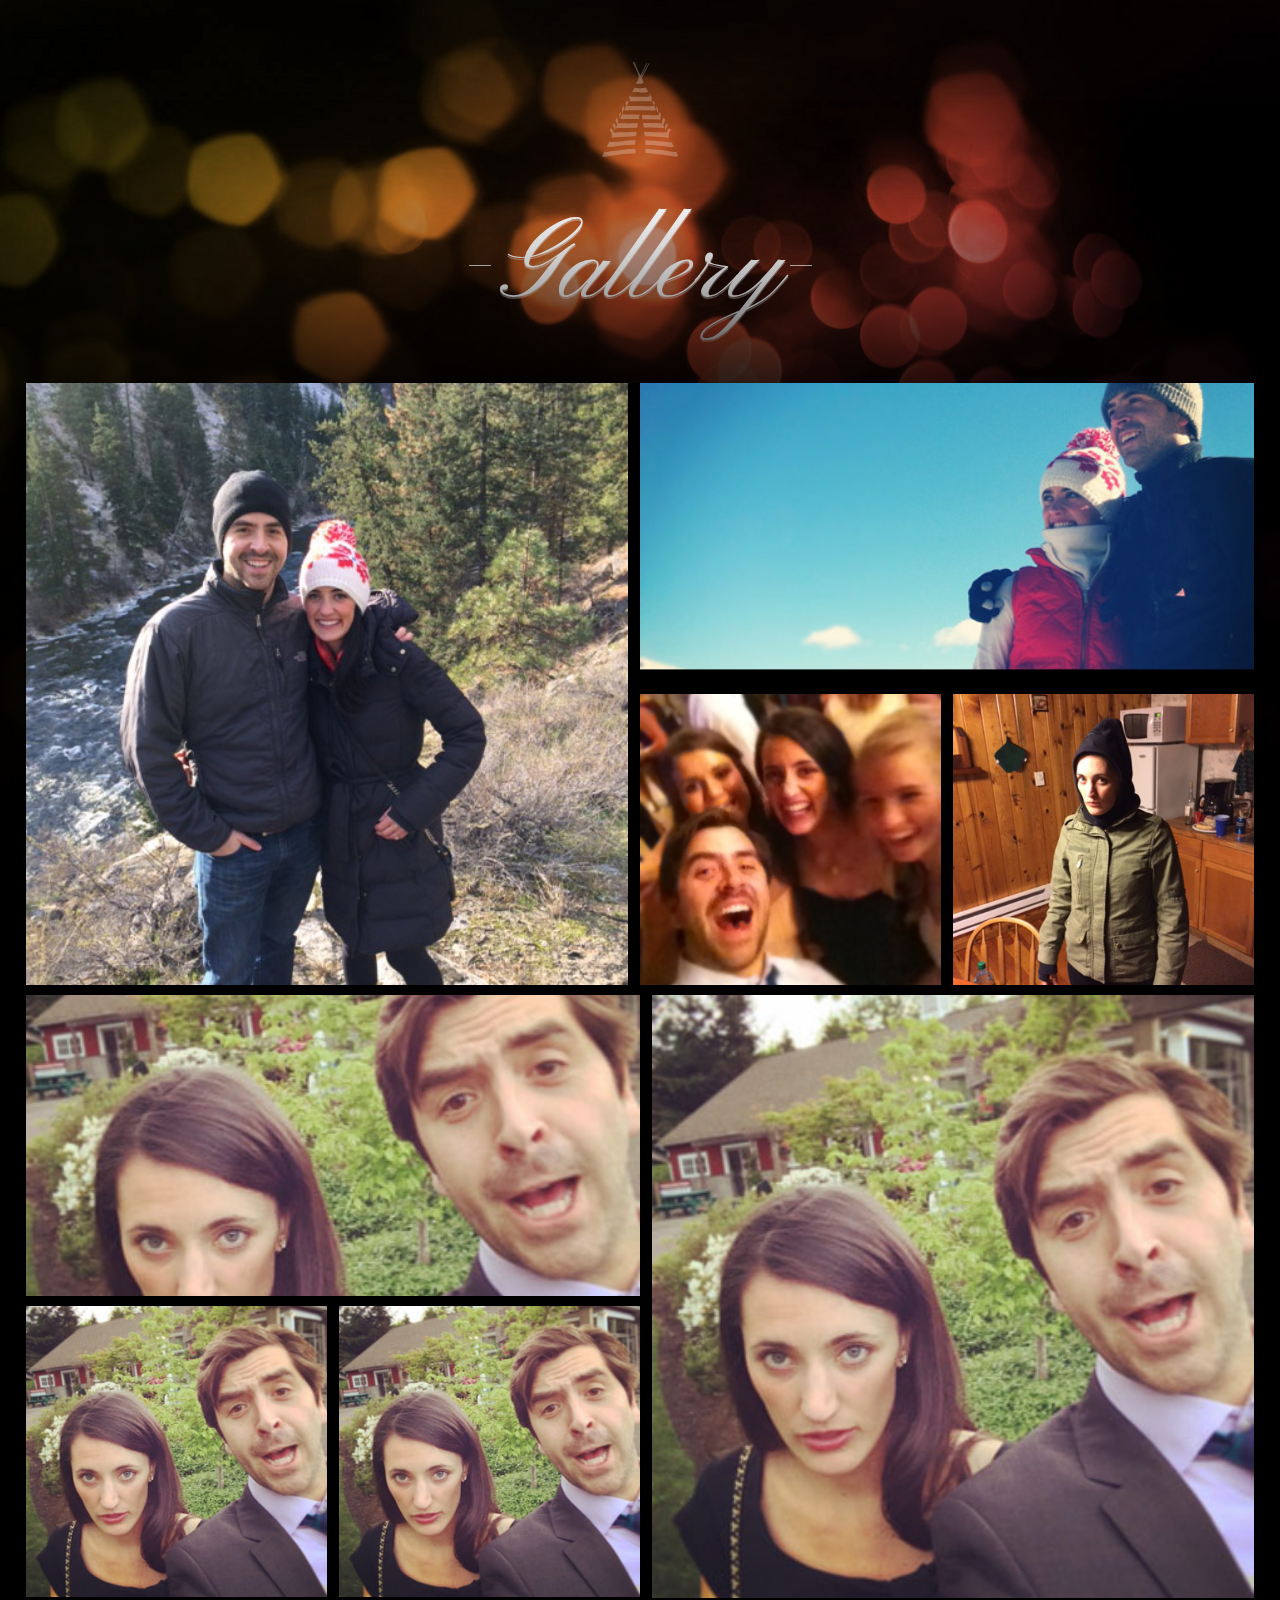
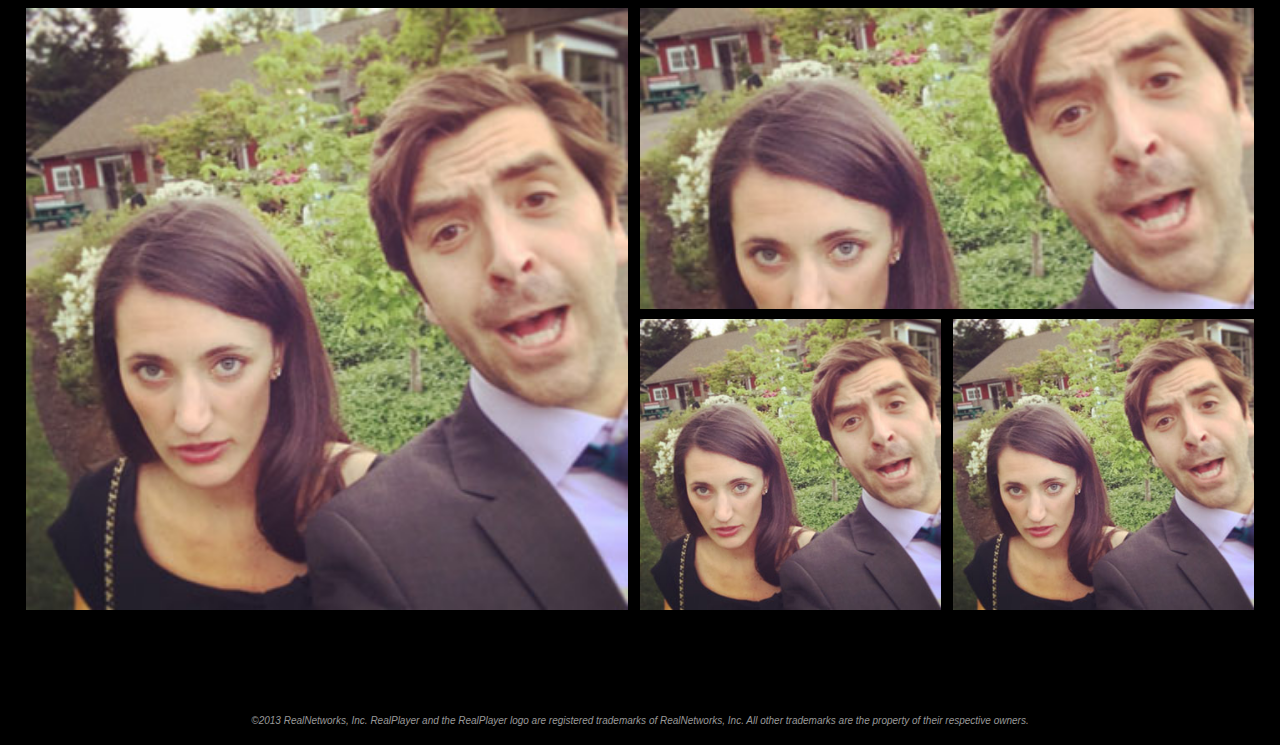
==== gallery.html @ 56124167 "Added Gallery Page+" ====
<!doctype html>
<html class="no-js" lang="en"> <!--<![endif]-->
<head>
  <meta charset="utf-8">

  <!-- Use the .htaccess and remove these lines to avoid edge case issues.
       More info: h5bp.com/i/378 -->
  <meta http-equiv="X-UA-Compatible" content="IE=edge,chrome=1">

  <title>We Gonna Get Married</title>
  <meta name="description" content="">

  <!-- Mobile viewport optimized: h5bp.com/viewport -->
 <!--  <meta name="viewport" content="width=device-width"> -->
 <meta name="viewport" content="width=device-width, initial-scale=1">
 <meta name="apple-itunes-app" content="app-id=666575946, app-argument=http://real.com">
  <!-- Place favicon.ico and apple-touch-icon.png in the root directory: mathiasbynens.be/notes/touch-icons -->
  
  <script src="js/libs/modernizr.custom.min.js"></script>
  <script src="js/libs/head.min.js"></script>
 
   <!-- <script src="js/matchmedia.js"></script> -->
  <script src="js/picturefill.js"></script>
  <link rel="apple-touch-icon" href="rpc-ios-icon.png">
  <link href="css/styles.css" rel="stylesheet" />
  <link href="css/litebox.css" rel="stylesheet" />
  <link href="css/tipsy.css" rel="stylesheet" />
  
</head>
<body class="page">
<header>
	<div id="logo"><a href="index.html"><img src="img/wedding-logo_icon.svg" alt="Katie & Pat's Tipi" /></a></div>
	<h1>Gallery</h1>
</header>

<!-- No JavaScript -->
		<noscript>
			<div class="container text-center">
				<div id="no-script">
					<p class="bm-smaller"><strong>JavaScript Disabled</strong></p>
					<p class="bm-smaller">Certain features of this site may not function correctly without JavaScript enabled</p>
					<p class="bm-remove"><a href="http://enable-javascript.com/" target="_blank">Find out how to enable JavaScript in your browser</a></p>
				</div>
			</div>
		</noscript>
		
<section role="main" class="clearfix">
	
	
	</div><!-- END #style-area1 -->
	
	<div id="gallery">
		
		<ul>
			<li>
				<div class="large"><a href="img/engagement.jpg" target="_self" class="inline-block litebox"><img src="img/engagement_thumb.jpg" alt="" class="inline-block"/></a></div>
				<div class="medium"><a href="img/sun-valley1.jpg" target="_self" class="inline-block litebox"><img src="img/sun-valley1_thumb.jpg" alt="" class="inline-block"/></a></div>
				<div class="small"><a href="img/hood-rats.jpg" target="_self" class="inline-block litebox"><img src="img/hood-rats.jpg" alt="" class="inline-block"/></a></div>
				<div class="small"><a href="img/elf-time.jpg" target="_self" class="inline-block litebox"><img src="img/elf-time_thumb.jpg" alt="" class="inline-block"/></a></div>
			</li>
			<li>
				<div class="large"><a href="img/pic-selfie.jpg" target="_self" class="inline-block litebox"><img src="img/pic-selfie_thumb.jpg" alt="" class="inline-block"/></a></div>
				<div class="medium"><a href="img/pic-selfie.jpg" target="_self" class="inline-block litebox"><img src="img/pic-selfie_thumb.jpg" alt="" class="inline-block"/></a></div>
				<div class="small"><a href="img/pic-selfie.jpg" target="_self" class="inline-block litebox"><img src="img/pic-selfie_thumb.jpg" alt="" class="inline-block"/></a></div>
				<div class="small"><a href="img/pic-selfie.jpg" target="_self" class="inline-block litebox"><img src="img/pic-selfie_thumb.jpg" alt="" class="inline-block"/></a></div>
			</li>
			<li>
				<div class="large"><a href="img/pic-selfie.jpg" target="_self" class="inline-block litebox"><img src="img/pic-selfie_thumb.jpg" alt="" class="inline-block"/></a></div>
				<div class="medium"><a href="img/pic-selfie.jpg" target="_self" class="inline-block litebox"><img src="img/pic-selfie_thumb.jpg" alt="" class="inline-block"/></a></div>
				<div class="small"><a href="img/pic-selfie.jpg" target="_self" class="inline-block litebox"><img src="img/pic-selfie_thumb.jpg" alt="" class="inline-block"/></a></div>
				<div class="small"><a href="img/pic-selfie.jpg" target="_self" class="inline-block litebox"><img src="img/pic-selfie_thumb.jpg" alt="" class="inline-block"/></a></div>
			</li>
		</ul>
	
	</div>
</section>

  <footer id="footer" class="clearfix">
  	<ul class="social clearfix">
  		<li class="facebook">
	  		<a href="#">
		  		<span aria-hidden="true" class="icon-fbook"></span>
		  		<span class="visuallyhidden">Facebook</span>
		  	</a>
  		</li>
  	  	<li class="twitter">
	  	  	<a href="#">
		  		<span aria-hidden="true" class="icon-twitter"></span>
		  		<span class="visuallyhidden">Twitter</span>
		  	</a>
  	  	</li>
  		<li class="googleplus">
	  		<a href="#">
		  		<span aria-hidden="true" class="icon-gplus"></span>
		  		<span class="visuallyhidden">Google+</span>
		  	</a>
  		</li>
  	</ul>
    <small id="copyright" class="clearfix">&copy;2013 RealNetworks, Inc. RealPlayer and the RealPlayer logo are registered trademarks of RealNetworks, Inc. All other trademarks are the property of their respective owners. </small>
  </footer>
<!-- END .all-content -->
  
<!-- load libraries -->
<script>
/*
head.js(
"http://ajax.googleapis.com/ajax/libs/jquery/1.10.2/jquery.min.js", "js/script.js"
);
*/
//"js/libs/images-loaded.min.js","js/libs/tipsy.min.js","js/libs/backbone.js","js/libs/litebox.min.js",
</script>
<script src="http://ajax.googleapis.com/ajax/libs/jquery/1.10.2/jquery.min.js"></script>
<script src="js/libs/images-loaded.min.js" type="text/javascript"></script>
<!-- <script src="js/libs/tipsy.min.js" type="text/javascript"></script> -->
<!-- <script src="js/libs/backbone.js" type="text/javascript"></script> -->
<script src="js/libs/litebox.min.js" type="text/javascript"></script>
<script src="js/script.js" type="text/javascript"></script>
<script type="text/javascript">
	$('.litebox').liteBox();
</script>
  
</body>
</html>
---- css/styles.css ----
@import url(http://fonts.googleapis.com/css?family=Julius+Sans+One);
@import url(http://fonts.googleapis.com/css?family=Amatic+SC);
@import url(http://fonts.googleapis.com/css?family=Reenie+Beanie);
@import url(http://fonts.googleapis.com/css?family=Pinyon+Script);
/*
 * HTML5 Boilerplate
 *
 * What follows is the result of much research on cross-browser styling.
 * Credit left inline and big thanks to Nicolas Gallagher, Jonathan Neal,
 * Kroc Camen, and the H5BP dev community and team.
 *
 * Detailed information about this CSS: h5bp.com/css
 *
 * ==|== normalize ==========================================================
 */
/* =============================================================================
   HTML5 display definitions
   ========================================================================== */
article,
aside,
details,
figcaption,
figure,
footer,
header,
hgroup,
nav,
section {
  display: block;
}
audio,
canvas,
video {
  display: inline-block;
  *display: inline;
  *zoom: 1;
}
audio:not([controls]) {
  display: none;
}
[hidden] {
  display: none;
}
body,
div,
body,
header,
nav,
aside,
section,
article,
h1,
h2,
h3,
h4,
h5,
p,
li a,
footer {
  -webkit-box-sizing: border-box;
  /* Safari/Chrome, other WebKit */
  -moz-box-sizing: border-box;
  /* Firefox, other Gecko */
  box-sizing: border-box;
  /* Opera/IE 8+ */
}
/*********************
CLEARFIXIN'
*********************/
.clearfix {
  zoom: 1;
}
.clearfix:before,
.clearfix:after {
  content: "";
  display: table;
}
.clearfix:after {
  clear: both;
}
/*********************
TOOLS
*********************/
* {
  -webkit-box-sizing: border-box;
  -moz-box-sizing: border-box;
  box-sizing: border-box;
}
.image-replacement {
  text-indent: 100%;
  white-space: nowrap;
  overflow: hidden;
}
/*********************
COLORS
Need help w/ choosing your colors? Try this site out:
http://0to255.com/
*********************/
/*
Here's a great tutorial on how to
use color variables properly:
http://sachagreif.com/sass-color-variables/
*/
/*********************
TYPOGRAPHY
*********************/
/* @import url(http://fonts.googleapis.com/css?family=Loved+by+the+King); */
/* @import url(http://fonts.googleapis.com/css?family=Homemade+Apple); */
/* @import url(http://fonts.googleapis.com/css?family=Wire+One); */
/* @import url(http://fonts.googleapis.com/css?family=Coming+Soon); */
/* @import url(http://fonts.googleapis.com/css?family=Calligraffitti); */
@font-face {
  font-family: 'engravers_gothic_fsregular';
  src: url('../fonts/EngraversGothic-Ext-webfont.eot');
  src: url('../fonts/EngraversGothic-Ext-webfont.eot?#iefix') format('embedded-opentype'), url('../fonts/EngraversGothic-Ext-webfont.woff') format('woff'), url('../fonts/EngraversGothic-Ext-webfont.ttf') format('truetype'), url('../fonts/EngraversGothic-Ext-webfont.svg#engravers_gothic_fsregular') format('svg');
  font-weight: normal;
  font-style: normal;
}
/* @sans-serif: 'Wire One', Helvetica, arial, sans-serif; */
/* @handwritten: 'Loved by the King', cursive, serif; */
/* @handwritten: 'Amatic SC', cursive, serif; */
.button {
  position: relative;
  font-size: 1.6em;
  font-family: 'Julius Sans One', Helvetica, arial, sans-serif;
}
/*  /// Layout ///  */
.col {
  width: 100%;
  margin: 0;
  padding: 3em 2% 6em;
  zoom: 1;
  *zoom: 1;
  display: block;
}
.col:before,
.col:after {
  content: "";
  display: table;
}
.col:after {
  clear: both;
}
@media screen and (min-width: 1099px) {
  .col {
    max-width: 1200px;
    margin: 0 auto;
  }
}
.content-area > div {
  width: 100%;
  margin: 0;
  padding: 3em 2% 6em;
  zoom: 1;
  *zoom: 1;
  display: block;
}
.content-area > div:before,
.content-area > div:after {
  content: "";
  display: table;
}
.content-area > div:after {
  clear: both;
}
@media screen and (min-width: 1099px) {
  .content-area > div {
    max-width: 1200px;
    margin: 0 auto;
  }
}
.full {
  width: 100%;
  max-width: none;
}
.cover {
  position: absolute;
  top: 0;
  left: 0;
  width: 100%;
  /* height: 100%; */
}
.absolute-center {
  position: absolute;
  top: 50%;
  left: 50%;
  transform: translate(-50%, -50%);
}
.content-margin-btm {
  margin-bottom: 3em;
}
.one-col {
  width: 100%;
  margin: 0;
  padding: 3em 2% 6em;
  zoom: 1;
  *zoom: 1;
  display: block;
}
.one-col:before,
.one-col:after {
  content: "";
  display: table;
}
.one-col:after {
  clear: both;
}
@media screen and (min-width: 1099px) {
  .one-col {
    max-width: 1200px;
    margin: 0 auto;
  }
}
.two-col {
  width: 100%;
  margin: 0;
  padding: 3em 2% 6em;
  zoom: 1;
  *zoom: 1;
  display: block;
  padding: 0 6%;
}
.two-col:before,
.two-col:after {
  content: "";
  display: table;
}
.two-col:after {
  clear: both;
}
@media screen and (min-width: 1099px) {
  .two-col {
    max-width: 1200px;
    margin: 0 auto;
  }
}
@media screen and (min-width: 680px) {
  .two-col > div {
    width: 47.5%;
    margin: 0;
    float: left;
  }
  .two-col div:first-child {
    margin-right: 5%;
  }
}
.three-col {
  width: 100%;
  margin: 0;
  padding: 3em 2% 6em;
  zoom: 1;
  *zoom: 1;
  display: block;
  padding: 0;
}
.three-col:before,
.three-col:after {
  content: "";
  display: table;
}
.three-col:after {
  clear: both;
}
@media screen and (min-width: 1099px) {
  .three-col {
    max-width: 1200px;
    margin: 0 auto;
  }
}
@media screen and (min-width: 710px) {
  .three-col > div {
    width: 31.8%;
    margin: 0 0 0 2.3%;
    float: left;
  }
  .three-col div:first-child {
    margin-left: 0;
  }
}
.four-col {
  width: 100%;
  margin: 0;
  padding: 3em 2% 6em;
  zoom: 1;
  *zoom: 1;
  display: block;
  padding: 0;
}
.four-col:before,
.four-col:after {
  content: "";
  display: table;
}
.four-col:after {
  clear: both;
}
@media screen and (min-width: 1099px) {
  .four-col {
    max-width: 1200px;
    margin: 0 auto;
  }
}
@media screen and (min-width: 800px) {
  .four-col > div {
    width: 23.5%;
    margin: 0 0 0 2%;
    float: left;
  }
  .four-col div:first-child {
    margin-left: 0;
  }
}
.two-third-col-left {
  width: 100%;
  margin: 0;
  padding: 3em 2% 6em;
  zoom: 1;
  *zoom: 1;
  display: block;
  padding: 0;
}
.two-third-col-left:before,
.two-third-col-left:after {
  content: "";
  display: table;
}
.two-third-col-left:after {
  clear: both;
}
@media screen and (min-width: 1099px) {
  .two-third-col-left {
    max-width: 1200px;
    margin: 0 auto;
  }
}
@media screen and (min-width: 710px) {
  .two-third-col-left > div {
    width: 31.8%;
    margin: 0 0 0 2.3%;
    float: left;
  }
  .two-third-col-left div:first-child {
    margin-left: 0;
  }
}
.two-third-col-left div:first-child {
  width: 65.1%;
}
.two-third-col-right {
  width: 100%;
  margin: 0;
  padding: 3em 2% 6em;
  zoom: 1;
  *zoom: 1;
  display: block;
  padding: 0;
}
.two-third-col-right:before,
.two-third-col-right:after {
  content: "";
  display: table;
}
.two-third-col-right:after {
  clear: both;
}
@media screen and (min-width: 1099px) {
  .two-third-col-right {
    max-width: 1200px;
    margin: 0 auto;
  }
}
@media screen and (min-width: 710px) {
  .two-third-col-right > div {
    width: 31.8%;
    margin: 0 0 0 2.3%;
    float: left;
  }
  .two-third-col-right div:first-child {
    margin-left: 0;
  }
}
.two-third-col-right div:first-child + div {
  width: 65.1%;
}
/* // Real Brand Layout Styles // */
.border-bottom {
  border-bottom: 1px #e1e1e1 solid;
}
.border-top {
  border-top: 1px #e1e1e1 solid;
}
.border-left {
  border-top: 1px #e1e1e1 solid;
}
.border-right {
  border-top: 1px #e1e1e1 solid;
}
.content {
  padding: 2em;
  background: #888;
  background: rgba(255, 255, 255, 0.2);
  display: inline-block;
}
.content h1,
.content h2,
.content h3,
.content p {
  color: #fff;
}
.inner-shadow {
  box-shadow: inset 0 0 3em 1em rgba(0, 0, 0, 0.05);
}
/*  /// Animated Stuff ///  */
/* text alignment */
.text-left {
  text-align: left;
}
.text-center {
  text-align: center;
}
.text-right {
  text-align: right;
}
.fl-left {
  float: left;
}
.fl-right {
  float: right;
}
.clear {
  clear: both;
}
.block {
  display: block;
}
.fixed {
  position: fixed;
}
.absolute {
  position: absolute;
}
.relative {
  position: relative;
}
/* =============================================================================
   Base
   ========================================================================== */
/*
 * 1. Correct text resizing oddly in IE6/7 when body font-size is set using em units
 * 2. Prevent iOS text size adjust on device orientation change, without disabling user zoom: h5bp.com/g
 */
html {
  margin: 0;
  height: 100%;
  padding: 0;
  font-size: 100%;
  -webkit-text-size-adjust: 100%;
  -ms-text-size-adjust: 100%;
}
/* html, button, input, select, textarea { font-family: sans-serif; } */
body {
  width: 100%;
  height: 100%;
  margin: 0;
  padding: 0;
  font-size: 62.5%;
  line-height: 1.3em;
  background-color: #000;
  position: relative;
}
/*
 * Remove text-shadow in selection highlight: h5bp.com/i
 * These selection declarations have to be separate
 * Also: hot pink! (or customize the background color to match your design)
 */
::-moz-selection {
  background: #fe57a1;
  color: #fff;
  text-shadow: none;
}
::selection {
  background: #fe57a1;
  color: #fff;
  text-shadow: none;
}
/* =============================================================================
   Links
   ========================================================================== */
a {
  font-family: Helvetica, arial, sans-serif;
  font-weight: 400;
  color: #c85147;
  text-decoration: none;
}
p a {
  font-family: Helvetica, arial, sans-serif;
}
/* .no-touch */
a {
  -o-transition: all 0.25s ease;
  -ms-transition: all 0.25s ease;
  -moz-transition: all 0.25s ease;
  -webkit-transition: all 0.25s ease;
  transition: all 0.25s ease;
}
a:visited {
  color: #c85147;
}
/* a:hover { color: #3bb6fe; } */
a:focus {
  outline: thin dotted;
}
li a {
  text-decoration: none;
}
/* Improve readability when focused and hovered in all browsers: h5bp.com/h */
a:hover,
a:active {
  outline: 0;
}
/* =============================================================================
   Typography
   ========================================================================== */
h1,
h2,
h3,
h4,
h5 {
  font-family: 'Julius Sans One', Helvetica, arial, sans-serif;
  font-weight: 200;
  line-height: 1.2em;
  margin: 0 0 0.3em;
  color: #000;
  text-rendering: optimizeLegibility;
}
h1 {
  line-height: 1em;
}
p,
blockquote,
small {
  font-family: Helvetica, arial, sans-serif;
  font-size: 1.4em;
  font-weight: 200;
  line-height: 1.3em;
  color: #000;
}
abbr[title] {
  border-bottom: 1px dotted;
}
b,
strong {
  font-weight: bold;
}
blockquote {
  margin: 1em 40px;
}
dfn {
  font-style: italic;
}
hr {
  display: block;
  height: 1px;
  border: 0;
  border-top: 1px solid #ccc;
  margin: 1em 0;
  padding: 0;
}
ins {
  background: #ff9;
  color: #000;
  text-decoration: none;
}
mark {
  background: #ff0;
  color: #000;
  font-style: italic;
  font-weight: bold;
}
/* Redeclare monospace font family: h5bp.com/j */
pre,
code,
kbd,
samp {
  font-family: monospace, serif;
  _font-family: 'courier new', monospace;
  font-size: 1em;
}
/* Improve readability of pre-formatted text in all browsers */
pre {
  white-space: pre;
  white-space: pre-wrap;
  word-wrap: break-word;
}
q {
  quotes: none;
}
q:before,
q:after {
  content: "";
  content: none;
}
small {
  font-size: 85%;
}
/* Position subscript and superscript content without affecting line-height: h5bp.com/k */
sub,
sup {
  font-size: 75%;
  line-height: 0;
  position: relative;
  vertical-align: baseline;
}
sup {
  top: -0.5em;
}
sub {
  bottom: -0.25em;
}
/* =============================================================================
   Layout
   ========================================================================== */
.wrapper {
  height: 100%;
  margin: 0 auto;
  zoom: 1;
  *zoom: 1;
  display: block;
}
.wrapper:before,
.wrapper:after {
  content: "";
  display: table;
}
.wrapper:after {
  clear: both;
}
@media screen and (min-width: 1120px) {
  .wrapper {
    max-width: 1300px;
    margin: 0 auto;
  }
}
.body section[role="main"] {
  height: 100%;
}
section[role="main"] {
  padding: 0;
}
section[role="main"] h1 {
  max-width: 720px;
  font-size: 4.2em;
}
section[role="main"] h2 {
  font-size: 3.2em;
}
section[role="main"] p {
  max-width: 440px;
  margin: 0 0 1.3em;
  font-family: Helvetica, arial, sans-serif;
  font-size: 1.6em;
}
section[role="main"] img {
  width: 100%;
}
/* =============================================================================
   Lists
   ========================================================================== */
ul {
  font-family: Helvetica, arial, sans-serif;
  margin: 30px 0;
  padding: 0 0 0 20px;
}
ul {
  list-style-type: none;
}
dd {
  margin: 0 0 0 40px;
}
nav ul,
nav ol {
  list-style: none;
  list-style-image: none;
  margin: 0;
  padding: 0;
}
/* =============================================================================
   Embedded content
   ========================================================================== */
/*
 * 1. Improve image quality when scaled in IE7: h5bp.com/d
 * 2. Remove the gap between images and borders on image containers: h5bp.com/i/440
 */
img {
  border: 0;
  -ms-interpolation-mode: bicubic;
  vertical-align: middle;
}
/*
 * Correct overflow not hidden in IE9
 */
svg:not(:root) {
  overflow: hidden;
}
/* =============================================================================
   Figures
   ========================================================================== */
figure {
  margin: 0;
}
/* =============================================================================
   Forms
   ========================================================================== */
form {
  margin: 0;
}
fieldset {
  border: 0;
  margin: 0;
  padding: 0;
}
/* Indicate that 'label' will shift focus to the associated form element */
label {
  cursor: pointer;
}
/*
 * 1. Correct color not inheriting in IE6/7/8/9
 * 2. Correct alignment displayed oddly in IE6/7
 */
legend {
  border: 0;
  *margin-left: -7px;
  padding: 0;
  white-space: normal;
}
/*
 * 1. Correct font-size not inheriting in all browsers
 * 2. Remove margins in FF3/4 S5 Chrome
 * 3. Define consistent vertical alignment display in all browsers
 */
button,
input,
select,
textarea {
  font-size: 100%;
  margin: 0;
  vertical-align: baseline;
  *vertical-align: middle;
}
/*
 * 1. Define line-height as normal to match FF3/4 (set using !important in the UA stylesheet)
 */
button,
input {
  line-height: normal;
}
/*
 * 1. Display hand cursor for clickable form elements
 * 2. Allow styling of clickable form elements in iOS
 * 3. Correct inner spacing displayed oddly in IE7 (doesn't effect IE6)
 */
button,
input[type="button"],
input[type="reset"],
input[type="submit"] {
  cursor: pointer;
  -webkit-appearance: button;
  *overflow: visible;
}
/*
 * Re-set default cursor for disabled elements
 */
button[disabled],
input[disabled] {
  cursor: default;
}
/*
 * Consistent box sizing and appearance
 */
input[type="checkbox"],
input[type="radio"] {
  box-sizing: border-box;
  padding: 0;
  *width: 13px;
  *height: 13px;
}
input[type="search"] {
  -webkit-appearance: textfield;
  -moz-box-sizing: content-box;
  -webkit-box-sizing: content-box;
  box-sizing: content-box;
}
input[type="search"]::-webkit-search-decoration,
input[type="search"]::-webkit-search-cancel-button {
  -webkit-appearance: none;
}
/*
 * Remove inner padding and border in FF3/4: h5bp.com/l
 */
button::-moz-focus-inner,
input::-moz-focus-inner {
  border: 0;
  padding: 0;
}
/*
 * 1. Remove default vertical scrollbar in IE6/7/8/9
 * 2. Allow only vertical resizing
 */
textarea {
  overflow: auto;
  vertical-align: top;
  resize: vertical;
}
/* Colors for form validity */
input:invalid,
textarea:invalid {
  background-color: #f0dddd;
}
/* =============================================================================
   Tables
   ========================================================================== */
table {
  border-collapse: collapse;
  border-spacing: 0;
}
td {
  vertical-align: top;
}
/* =============================================================================
   Chrome Frame Prompt
   ========================================================================== */
.chromeframe {
  margin: 0.2em 0;
  background: #ccc;
  color: black;
  padding: 0.2em 0;
}
/* =============================================================================
   Buttons
   ========================================================================== */
.button {
  margin: 0 0 1.6em;
  padding: 1em 4em;
  background-color: #00a1ff;
  font-family: Helvetica, arial, sans-serif;
  font-size: 1.4em;
  color: #fff;
  text-align: center;
  text-decoration: none;
  display: inline-block;
}
@media screen and (min-width: 880px) {
  .button {
    padding: 1em 4em;
    font-size: 1.4em;
  }
}
.cta {
  background-color: #ffb320;
}
.facebook-btn {
  padding-left: 6em;
  background-color: #3d5b9a;
  position: relative;
}
.facebook-btn span {
  height: 90%;
  margin: 1% 0;
  padding: 10px 0 0;
  display: block;
  position: absolute;
  top: 0;
  left: 16px;
  border-right: 1px solid #738bbd;
}
.facebook-btn span img {
  width: 22px;
  height: 22px;
}
.button:visited {
  color: #fff;
}
@media screen and (min-width: 600px) {
  .button,
  .facebook-btn img {
    -ms-transition: all 0.25s ease;
    -o-transition: all 0.25s ease;
    -moz-transition: all 0.25s ease;
    -webkit-transition: all 0.25s ease;
    transition: all 0.25s ease;
  }
  /* .no-touch { */
  .button:visited {
    color: #fff;
  }
  .button:hover {
    color: #d1edfe;
    background-color: #3bb6fe;
    box-shadow: inset 0 0 0 rgba(0, 0, 0, 0.2);
  }
  .cta:hover {
    color: #feeac4;
    background-color: #fec350;
  }
  .facebook-btn:hover {
    color: #738bbd;
    background-color: #536ea5;
  }
  .facebook-btn:hover img {
    opacity: 0.4;
  }
  .button:active {
    background-color: #eee;
  }
  /* } */
}
/* =============================================================================
   Page Specific Styles
   ========================================================================== */
/* ==|== primary styles =====================================================
   Author: pmarich@realnetworks.com
   ========================================================================== */
/* // HEADER STYLES // */
/* ==|== MAIN HEADER styles =====================================================
   Author: pmarich@realnetworks.com
   Use: To style basic header
   ========================================================================== */
/* // - - HEADER - - // */
#header {
  margin: 0 1%;
  padding: 6px 0 0;
  background-color: #fff;
  background-color: rgba(255, 255, 255, 0.85);
  box-shadow: inset 0 1px 22px 8px #ffffff;
  float: none;
}
#header #logo {
  max-width: 140px;
  margin: 20px auto 0;
  display: block;
}
#header h1 {
  margin: 0;
  float: left;
  font-size: 1.6em;
  line-height: 50px;
  color: #00a1ff;
  font-style: italic;
  vertical-align: baseline;
  position: relative;
  bottom: -6px;
}
@media screen and (max-width: 719px) {
  #header h1 {
    border: 0;
    clip: rect(0 0 0 0);
    height: 1px;
    margin: -1px;
    overflow: hidden;
    padding: 0;
    position: absolute;
    width: 1px;
  }
}
@media screen and (min-width: 720px) {
  #header {
    margin-left: 210px;
    border-bottom: 1px solid #c3e9fc;
  }
  #header #logo {
    max-width: 200px;
    margin: -3px 0 0;
    position: absolute;
    left: 0;
  }
}
@media screen and (min-width: 1399px) {
  #header {
    max-width: 1400px;
  }
}
.util {
  margin: 0;
  padding: 0;
  display: none;
}
@media screen and (min-width: 720px) {
  .util {
    display: block;
    float: right;
  }
  .util li {
    margin: 0;
    padding: 0;
    line-height: 1em;
    text-align: center;
    float: left;
  }
  .util li a {
    margin: 0;
    padding: 0 12px;
    font-size: 1.3em;
    line-height: 50px;
    display: block;
  }
}
/* // END HEADER // */
/* // END HEADER // */
/* // - - MAIN STYLES FOR INDIVIDUAL PAGE - - '' */
/* Change "style-area" id title with meaningful name (ie. hero, content, about, etc_ */
#hero {
  width: 100%;
  max-width: none;
  height: auto;
  text-align: center;
  box-shadow: inset 0 0 3em 1em rgba(0, 0, 0, 0.05);
  overflow: hidden;
  z-index: 100;
  position: relative;
  /*
@media (min-aspect-ratio: 1/1) {
		height: 100%;
	}
*/
}
#hero > div {
  max-width: none;
  height: 100%;
  overflow: hidden;
}
#hero .copy {
  padding-top: 8em;
  z-index: 1000;
  background: -moz-linear-gradient(top, #ffffff 0%, rgba(255, 255, 255, 0) 100%);
  /* FF3.6+ */
  background: -webkit-gradient(linear, left top, left bottom, color-stop(0%, #ffffff), color-stop(100%, rgba(255, 255, 255, 0)));
  /* Chrome,Safari4+ */
  background: -webkit-linear-gradient(top, #ffffff 0%, rgba(255, 255, 255, 0) 100%);
  /* Chrome10+,Safari5.1+ */
  background: -o-linear-gradient(top, #ffffff 0%, rgba(255, 255, 255, 0) 100%);
  /* Opera 11.10+ */
  background: -ms-linear-gradient(top, #ffffff 0%, rgba(255, 255, 255, 0) 100%);
  /* IE10+ */
  background: linear-gradient(to bottom, #ffffff 0%, rgba(255, 255, 255, 0) 100%);
  /* W3C */
  filter: progid:DXImageTransform.Microsoft.gradient(startColorstr='#ffffff', endColorstr='#00ffffff', GradientType=0);
  /* IE6-9 */
  position: relative;
}
#hero #logo {
  width: 60px;
  width: 5.1vw;
  height: auto;
  margin: 0 auto 1.4em;
  padding: 0;
  position: relative;
}
#hero #logo:before {
  content: "";
  border-bottom: 1px rgba(0, 0, 0, 0.4) solid;
  width: 42px;
  width: 10.8vw;
  height: 1px;
  position: absolute;
  left: -48px;
  left: -12.6vw;
  top: 55%;
  display: block;
}
#hero #logo:after {
  content: "";
  border-bottom: 1px rgba(0, 0, 0, 0.4) solid;
  width: 42px;
  width: 10.8vw;
  height: 1px;
  position: absolute;
  right: -48px;
  right: -12.6vw;
  top: 55%;
  display: block;
}
#hero h1 {
  margin: 0 auto 0.55em;
  position: relative;
  font-family: 'Pinyon Script', cursive, serif;
  font-weight: 200;
}
#hero h1 span {
  font-size: 9.2em;
  font-size: 21vw;
  line-height: 1em;
  font-weight: 200;
  text-shadow: 0 3px 18px #fff;
  text-shadow: 0 3px 0 rgba(255, 255, 255, 0.6);
}
#hero h1 span:nth-child(2) {
  margin: 0 0.6em;
  font-size: 1.8em;
  font-size: 3.8vw;
  position: relative;
  top: -26px;
  left: -12px;
}
#hero h1:first-letter {
  font-size: 1.1em;
  position: relative;
  bottom: 10px;
  letter-spacing: -0.8vw;
}
#hero h2 {
  max-width: 55%;
  margin: 0 auto 0.6em;
  font-family: 'engravers_gothic_fsregular', helvetica, sans-serif;
  font-size: 3em;
  font-size: 3.8vw;
  font-weight: 200;
  text-transform: uppercase;
  letter-spacing: 0.1em;
  border-top: 1px solid rgba(0, 0, 0, 0.4);
  border-bottom: 1px solid rgba(0, 0, 0, 0.4);
}
#hero p {
  margin: 0 auto 0.6em;
  font-family: Helvetica, sans-serif;
  font-weight: 200;
  font-size: 1.4em;
  letter-spacing: 4px;
  position: relative;
  text-transform: uppercase;
}
#hero p sup {
  font-size: 0.5em;
}
#hero .city {
  margin-bottom: 14em;
}
@media screen and (min-width: 640px) {
  #hero .copy {
    padding-top: 13vh;
  }
}
@media screen and (min-width: 800px) and (min-aspect-ratio: 1/1) {
  #hero {
    height: 100%;
  }
  #hero .copy {
    padding-top: 8em;
    padding-top: 14vh;
  }
  #hero #logo {
    width: 60px;
    width: 5.1vw;
  }
  #hero h1 {
    margin-bottom: 0;
  }
  #hero h1 span {
    font-size: 15.4vw;
  }
  #hero h2 {
    max-width: 33%;
    margin-bottom: 0.6em;
    font-size: 3em;
    font-size: 2.2vw;
  }
  #hero p {
    font-size: 1.6em;
  }
  #hero .city {
    margin-bottom: 0;
  }
}
#main-nav {
  width: 100%;
  margin: 0;
  position: absolute;
  bottom: 0;
  left: 0;
  z-index: 4000;
  background-color: #000;
  background-color: rgba(0, 0, 0, 0.25);
  box-shadow: 0 -1px 0 #000000;
  box-shadow: 0 -1px 0 #000000, inset 0 0 20px rgba(0, 0, 0, 0.1), inset 0 -2px 0 rgba(255, 255, 255, 0.3), inset 0 -4px 0 #000000;
  /* box-shadow: 0 -4px rgba(255,255,255,0.2), inset 0 -1px 0 @highlight-color; */
  box-sizing: border-box;
  zoom: 1;
  *zoom: 1;
  /*
@media screen and (min-width: 560px) {
		top: -40px;
	}
*/
}
#main-nav:before,
#main-nav:after {
  content: "";
  display: table;
}
#main-nav:after {
  clear: both;
}
#main-nav a {
  margin: 0.6em 0 0;
  font-family: 'engravers_gothic_fsregular', helvetica, sans-serif;
  text-transform: uppercase;
  letter-spacing: 4px;
  /* color: @link-color; */
  color: #000;
  transition: all 0.2s ease-in-out;
  opacity: 0.8;
  text-shadow: 0 0 0 #ee2243;
  z-index: 4001;
  position: relative;
}
#main-nav a:hover {
  /* color: @link-color; */
  opacity: 1;
  text-shadow: 0 0 12px #ee2243;
}
#main-nav ul {
  width: 66.666%;
  margin: 1em 16.666%;
  padding: 0;
  zoom: 1;
  *zoom: 1;
  /* background-color: #000; */
}
#main-nav ul:before,
#main-nav ul:after {
  content: "";
  display: table;
}
#main-nav ul:after {
  clear: both;
}
#main-nav li {
  width: 33.333%;
  height: 40px;
  float: left;
}
#main-nav li a {
  font-size: 1.8em;
  display: block;
}
#main-nav .more {
  padding: 0.3em 1em;
  position: absolute;
  top: -100%;
  left: 50%;
  border: 1px solid #000;
  border-radius: 6px;
  transform: translate(-50%, 0);
  -webkit-transform: translate(-50%, 0);
  transition: all 0.2s ease-in-out;
  background: transparent;
  font-size: 1.35em;
  color: #000;
  /* color: #ee2243; */
}
#main-nav .more:hover {
  /* padding: 0.4em 1.1em; */
  background: rgba(0, 0, 0, 0.8);
  /* color: @link-color; */
  color: #e1e1e1;
  /* box-shadow: 0 3px 12px 1px rgba(0,0,0,0.3); */
  text-shadow: none;
}
/*
.vid-wrap {
	width: 100%;
	height: 100%;
	.clearfix;
	background: transparent url('../img/bg-border.png') repeat-x bottom left;
	position: fixed;
	top: 0;
	left: 0;
	z-index: 1;
}
*/
#feat-img {
  margin: 0;
  height: 0;
  position: fixed;
  top: 0;
  left: 50%;
  transform: translate(-50%, 0);
  -webkit-transform: translate(-50%, 0);
  transition: all 0.3s ease-in-out;
  /* filter: blur(1px); */
  /* -webkit-filter: blur(1px); */
  z-index: 0;
  overflow: hidden;
}
@media (min-aspect-ratio: 2/1) {
  #feat-img {
    width: 100%;
    height: auto;
  }
}
@media (max-aspect-ratio: 2/1) {
  #feat-img {
    width: auto;
    height: 100%;
  }
}
/* - - // SECONDARY CONTENT // - - */
#secondary {
  padding: 0;
  position: relative;
  background: #000;
  background: #000000 url('../img/bg-bokeh.jpg') no-repeat center center fixed;
  background-size: cover;
  -webkit-background-size: cover;
  color: #fff;
  position: static;
  z-index: 2000;
  overflow: hidden;
}
#secondary h2 {
  margin: 0.2em auto 0.15em;
  color: #fff;
  font-size: 8em;
  font-family: 'Pinyon Script', cursive, serif;
  text-align: center;
  text-shadow: 0 2px 0 rgba(255, 255, 255, 0.4);
  position: relative;
  display: inline-block;
}
#secondary h2:before {
  content: "";
  border-bottom: 1px rgba(255, 255, 255, 0.8) solid;
  width: 22px;
  height: 1px;
  position: absolute;
  left: -31px;
  top: 0.6em;
  display: block;
}
#secondary h2:after {
  content: "";
  border-bottom: 1px rgba(255, 255, 255, 0.8) solid;
  width: 22px;
  height: 1px;
  position: absolute;
  right: -31px;
  top: 0.6em;
  display: block;
}
#secondary p {
  color: #fff;
}
@media screen and (min-width: 560px) {
  #secondary h2 {
    margin: 0.5em auto 0.15em;
    font-size: 11.6em;
  }
}
#where {
  /* .two-col; */
  width: 100%;
  max-width: none;
  padding: 3em 10% 6em;
  background: transparent;
  background: -moz-linear-gradient(top, #000000 20%, rgba(0, 0, 0, 0.61) 51%, rgba(255, 255, 255, 0) 100%);
  /* FF3.6+ */
  background: -webkit-gradient(linear, left top, left bottom, color-stop(20%, #000000), color-stop(51%, rgba(0, 0, 0, 0.61)), color-stop(100%, rgba(255, 255, 255, 0)));
  /* Chrome,Safari4+ */
  background: -webkit-linear-gradient(top, #000000 20%, rgba(0, 0, 0, 0.61) 51%, rgba(255, 255, 255, 0) 100%);
  /* Chrome10+,Safari5.1+ */
  background: -o-linear-gradient(top, #000000 20%, rgba(0, 0, 0, 0.61) 51%, rgba(255, 255, 255, 0) 100%);
  /* Opera 11.10+ */
  background: -ms-linear-gradient(top, #000000 20%, rgba(0, 0, 0, 0.61) 51%, rgba(255, 255, 255, 0) 100%);
  /* IE10+ */
  background: linear-gradient(to bottom, #000000 20%, rgba(0, 0, 0, 0.61) 51%, rgba(255, 255, 255, 0) 100%);
  /* W3C */
  filter: progid:DXImageTransform.Microsoft.gradient(startColorstr='#000000', endColorstr='#00ffffff', GradientType=0);
  /* IE6-9 */
  position: relative;
  z-index: 2020;
}
#where > div {
  text-align: center;
  zoom: 1;
  *zoom: 1;
}
#where > div:before,
#where > div:after {
  content: "";
  display: table;
}
#where > div:after {
  clear: both;
}
#where h3 {
  max-width: 25.5%;
  margin: 0 auto 1.4em;
  font-family: 'engravers_gothic_fsregular', helvetica, sans-serif;
  font-size: 2em;
  color: #fff;
  border-top: 1px solid rgba(255, 255, 255, 0.4);
  border-bottom: 1px solid rgba(255, 255, 255, 0.4);
  position: relative;
  text-transform: uppercase;
}
#where .deets,
#where aside,
#where small {
  min-height: 140px;
}
#where .deets {
  width: 41%;
  margin: 0;
  padding: 0 3%;
  border-right: 1px solid #888;
  border-right: 1px solid rgba(255, 255, 255, 0.14);
  overflow: hidden;
  float: left;
}
#where .deets p {
  max-width: 21em;
  margin: 0 auto;
  /* text-align: left; */
}
#where p {
  font-size: 1.4em;
  font-weight: 200;
  line-height: 1.4em;
  letter-spacing: 1px;
}
#where aside {
  width: 29%;
  margin: 0;
  padding: 0 3% 0 4%;
  float: left;
  border-right: 1px solid #888;
  border-right: 1px solid rgba(255, 255, 255, 0.14);
}
#where aside p {
  margin: 0 auto 0.2em;
  padding: 0.6em 0;
  display: block;
  letter-spacing: 2px;
  color: #ddd;
}
#where aside p span {
  display: block;
}
#where small {
  margin: 0 auto 3em;
  font-size: 1.4em;
  text-transform: uppercase;
  letter-spacing: 2px;
  color: #fff;
  position: relative;
}
#where small:after {
  content: "";
  border-bottom: 1px rgba(255, 255, 255, 0.6) solid;
  width: 22px;
  height: 1px;
  position: absolute;
  right: 50%;
  top: 1.5em;
  transform: translate(11px, 0);
  display: block;
}
#where .links {
  width: 29%;
  margin: 0;
  padding: 0 4%;
  float: left;
  /*
li:first-child {
			padding-top: 0;
		}
*/
}
#where .links ul {
  margin: 0;
  padding: 0;
}
#where .links li {
  width: 100%;
  margin: 0 0 0.6em;
  padding: 0;
  /* border-bottom: 1px rgba(255,255,255,0.4) solid; */
  background-color: rgba(255, 255, 255, 0.05);
  border: 1px solid rgba(255, 255, 255, 0.05);
  border-radius: 8px;
  display: block;
}
#where .links li a {
  padding: 1em 0;
  color: #c85147;
  text-transform: uppercase;
  letter-spacing: 1px;
  font-size: 1.2em;
  display: block;
}
#where .pics {
  width: 33%;
  margin: 0;
  float: left;
}
#where .pics li {
  width: 100%;
  display: block;
}
#where .pics img {
  width: 100%;
  opacity: 0.8;
  box-shadow: 0 0 1px 1px rgba(255, 255, 255, 0.6);
}
.local-img {
  width: 220px;
  height: 220px;
  margin: 0 auto 4em;
  border-radius: 50%;
  overflow: hidden;
  box-shadow: 0 0 0 2px #000000, 0 3px 124px 16px rgba(0, 0, 0, 0.9);
}
.local-img img {
  width: 400px;
  height: auto;
}
.local-img .chapel {
  width: 320px;
  position: relative;
  top: 0;
  left: -50px;
}
.local-img .house {
  width: 310px;
  position: relative;
  top: 0;
  left: -46px;
}
#registry {
  margin: 0;
  padding: 0 0 24em;
  background-color: #fff;
  background: #ffffff url('../img/bg-registry.jpg') no-repeat center bottom;
  background-size: contain;
  text-align: center;
  zoom: 1;
  *zoom: 1;
  z-index: 2002;
  position: relative;
}
#registry:before,
#registry:after {
  content: "";
  display: table;
}
#registry:after {
  clear: both;
}
#registry h2 {
  margin-bottom: 0.3em;
  color: #000;
}
#registry h2:before {
  border-bottom: 1px rgba(0, 0, 0, 0.8) solid;
}
#registry h2:after {
  border-bottom: 1px rgba(0, 0, 0, 0.8) solid;
}
#registry ul {
  width: 80%;
  max-width: 1100px;
  margin: 0 auto;
  padding: 3em 2% 1.5em;
  zoom: 1;
  *zoom: 1;
  border: 1px solid rgba(0, 0, 0, 0.4);
  border-radius: 4px;
}
#registry ul:before,
#registry ul:after {
  content: "";
  display: table;
}
#registry ul:after {
  clear: both;
}
#registry li {
  width: 100%;
  height: auto;
  margin: 0;
  padding: 0;
  zoom: 1;
  *zoom: 1;
}
#registry li:before,
#registry li:after {
  content: "";
  display: table;
}
#registry li:after {
  clear: both;
}
#registry li a {
  width: 80%;
  height: 80%;
  margin: 0 10%;
  transition: all 0.6s ease-in-out;
  -moz-transition: all 0.6s ease-in-out;
  overflow: hidden;
  display: block;
}
#registry li img {
  width: 70%;
  height: auto;
  margin: 0 15% 4em;
  opacity: 1;
}
@media screen and (min-width: 774px) {
  #registry ul {
    width: 80%;
    max-width: 1100px;
    padding: 0;
    border: none;
  }
  #registry li {
    width: 33.3%;
    float: left;
  }
  #registry li a {
    width: 190px;
    height: 190px;
    background-color: rgba(255, 255, 255, 0.4);
    background: rgba(255, 255, 255, 0.4);
    border: 1px solid #fff;
    border: 1px solid rgba(0, 0, 0, 0.4);
    border-radius: 50%;
  }
  #registry li a:hover {
    background: #d1c602;
    /* Old browsers */
    background: -moz-linear-gradient(45deg, rgba(209, 198, 2, 0.7) 0%, rgba(200, 50, 29, 0.67) 31%, rgba(131, 24, 38, 0.6) 100%);
    /* FF3.6+ */
    background: -webkit-gradient(linear, left bottom, right top, color-stop(0%, rgba(209, 198, 2, 0.7)), color-stop(31%, rgba(200, 50, 29, 0.67)), color-stop(100%, rgba(131, 24, 38, 0.6)));
    /* Chrome,Safari4+ */
    background: -webkit-linear-gradient(45deg, rgba(209, 198, 2, 0.7) 0%, rgba(200, 50, 29, 0.67) 31%, rgba(131, 24, 38, 0.6) 100%);
    /* Chrome10+,Safari5.1+ */
    background: -o-linear-gradient(45deg, rgba(209, 198, 2, 0.7) 0%, rgba(200, 50, 29, 0.67) 31%, rgba(131, 24, 38, 0.6) 100%);
    /* Opera 11.10+ */
    background: -ms-linear-gradient(45deg, rgba(209, 198, 2, 0.7) 0%, rgba(200, 50, 29, 0.67) 31%, rgba(131, 24, 38, 0.6) 100%);
    /* IE10+ */
    background: linear-gradient(45deg, rgba(209, 198, 2, 0.7) 0%, rgba(200, 50, 29, 0.67) 31%, rgba(131, 24, 38, 0.6) 100%);
    /* W3C */
    filter: progid:DXImageTransform.Microsoft.gradient(startColorstr='#b3d1c602', endColorstr='#99831826', GradientType=1);
    /* IE6-9 fallback on horizontal gradient */
  }
  #registry li a:hover img {
    opacity: 0.3;
  }
  #registry li img {
    margin: 92px 10% 0;
  }
  #registry li:first-child {
    margin-left: 0;
  }
  #registry li:first-child img {
    margin-top: 78px;
  }
}
@media screen and (min-width: 980px) {
  #registry ul {
    width: 80%;
    max-width: 1100px;
  }
  #registry li a {
    width: 240px;
    height: 240px;
  }
  #registry li img {
    margin: 112px 10% 0;
  }
  #registry li:first-child img {
    margin-top: 98px;
  }
}
@media screen and (min-width: 1280px) {
  #registry ul {
    width: 80%;
    max-width: 1160px;
  }
  #registry li a {
    width: 300px;
    height: 300px;
  }
  #registry li img {
    margin: 138px 10% 0;
  }
  #registry li:first-child img {
    margin-top: 120px;
  }
}
.page {
  background: #000;
  background: #000000 url('../img/bg-bokeh.jpg') no-repeat center center fixed;
  background-size: cover;
  -webkit-background-size: cover;
  box-shadow: inset 0 -80px 400px rgba(0, 0, 0, 0);
}
.page header {
  width: 100%;
  min-height: 120px;
  padding: 6em 1% 4em;
  text-align: center;
}
.page #logo img {
  max-width: 80px;
  height: auto;
  margin: 0 auto 3em;
  display: block;
  opacity: 0.25;
}
.page h1 {
  margin: 0.2em auto 0.15em;
  color: #fff;
  font-size: 9em;
  font-size: 8.8vw;
  font-family: 'Pinyon Script', cursive, serif;
  text-align: center;
  text-shadow: 0 2px 0 rgba(255, 255, 255, 0.4);
  position: relative;
  display: inline-block;
}
.page h1:before {
  content: "";
  border-bottom: 1px rgba(255, 255, 255, 0.8) solid;
  width: 22px;
  height: 1px;
  position: absolute;
  left: -31px;
  top: 0.45em;
  display: block;
}
.page h1:after {
  content: "";
  border-bottom: 1px rgba(255, 255, 255, 0.8) solid;
  width: 22px;
  height: 1px;
  position: absolute;
  right: -31px;
  top: 0.45em;
  display: block;
}
#gallery {
  zoom: 1;
  *zoom: 1;
  position: relative;
}
#gallery:before,
#gallery:after {
  content: "";
  display: table;
}
#gallery:after {
  clear: both;
}
#gallery ul {
  margin: 0 2%;
  padding: 0;
  zoom: 1;
  *zoom: 1;
  background-color: #000;
  box-shadow: 0 2px 150px 60px #000;
}
#gallery ul:before,
#gallery ul:after {
  content: "";
  display: table;
}
#gallery ul:after {
  clear: both;
}
#gallery li {
  width: 100%;
  height: auto;
  margin: 0 0 1em;
  zoom: 1;
  *zoom: 1;
}
#gallery li:before,
#gallery li:after {
  content: "";
  display: table;
}
#gallery li:after {
  clear: both;
}
#gallery li div {
  width: 24.5%;
  height: auto;
  margin: 0 1% 0 0;
  float: left;
  transition: all 0.2s ease-in-out;
  overflow: hidden;
  z-index: 2000;
  position: relative;
}
#gallery li div img {
  /* width: 112%; */
  height: auto;
  transition: all 0.2s ease-in-out;
  transform: translate(0, 0);
  /* position: absolute; */
  position: relative;
}
#gallery li div:last-child {
  margin-right: 0;
}
#gallery li div:first-child {
  width: 49%;
}
#gallery li div:nth-child(2) {
  width: 50%;
  margin-right: 0;
  box-shadow: 0 10px #000;
  position: relative;
  z-index: 2020;
}
#gallery li div:nth-child(2) img {
  transform: translate(0, -20%);
}
#gallery li div:hover img {
  /* transform: translate(0.1%,-0.2%); */
  filter: blur(2px);
  -webkit-filter: blur(2px);
}
#gallery li:nth-child(2) div {
  margin: 0 0 0 1%;
  float: right;
}
#gallery li:nth-child(2) div:last-child {
  margin-left: 0;
}
#gallery li:nth-child(2) div:nth-child(2) {
  margin-left: 0;
}
#gallery .small {
  margin-bottom: 0;
}
@media screen and (min-width: 1200px) {
  #gallery {
    max-width: 1400px;
    margin: 0 auto;
  }
}
.go-to-gal {
  width: 100%;
  height: 440px;
  background-color: rgba(0, 0, 0, 0.8);
  text-align: center;
  padding: 10em;
  position: absolute;
  top: 0;
  left: 0;
  z-index: 10000;
  transition: all 0.3s ease-in-out;
  display: none;
}
/*
.litebox-container {
	cursor: pointer;
}
*/
/*
#gallery:hover .go-to-gal {
	display: block;
}
*/
/* // FOOTER STYLES // */
/* ==|== MAIN FOOTER styles =====================================================
   Author: pmarich@realnetworks.com
   Use: To style basic footer
   ========================================================================== */
/* // - - FOOTER - - // */
#footer {
  padding: 0 6%;
  background-color: #000;
  text-align: center;
  zoom: 1;
  *zoom: 1;
  z-index: 10;
  position: relative;
}
#footer:before,
#footer:after {
  content: "";
  display: table;
}
#footer:after {
  clear: both;
}
#footer ul {
  width: 100%;
  padding: 0;
}
#footer ul.social {
  width: 184px;
  margin: 30px auto 52px;
  padding: 0;
  display: block;
}
#footer ul.social li {
  margin: 0 0 0 24px;
  float: left;
}
#footer ul.social li a {
  display: block;
  color: #888;
}
#footer ul.social li a span {
  font-size: 4.5em;
}
#footer ul.social li:first-child {
  margin: 0;
}
#footer ul:not(.social) {
  width: 100%;
  margin: 0 0 40px;
  padding: 0;
}
#footer ul:not(.social) li {
  float: left;
  margin: 10px 20px 0 0;
}
#footer ul:not(.social) li a {
  font-size: 1.3em;
}
#footer ul.legal {
  margin: 0;
  clear: both;
  border-bottom: 1px solid #ccc;
  border-top: 1px solid #ccc;
}
#footer ul.legal li {
  width: 100%;
  padding: 0 0 10px;
  text-align: center;
}
#footer ul.legal li a {
  color: #999;
}
@media screen and (max-width: 599px) {
  #footer ul:not(.social):before {
    margin: 0;
    padding: 0 0 4px;
    border-bottom: #ccc solid 1px;
    font-family: helvetica, sans-serif;
    color: #aaa;
    text-align: left;
    display: block;
  }
  #footer ul.products:before {
    content: "products";
  }
  #footer ul.community:before {
    content: "community";
  }
  #footer ul.contact:before {
    content: "contact";
  }
  #footer ul.help:before {
    content: "help";
  }
  #footer ul.legal:before {
    border-bottom: none;
  }
}
@media screen and (min-width: 320px) {
  #footer ul.legal {
    width: auto;
    margin: 40px 0 0;
    padding: 0 6%;
    clear: both;
    float: none;
    text-align: center;
    border: none;
    display: inline-block;
    border-top: none;
    border-bottom: 1px solid #ccc;
  }
  #footer ul.legal li {
    width: 100%;
    margin: 0;
  }
  #footer ul.legal li:first-child {
    padding-left: 0;
  }
}
@media screen and (min-width: 450px) {
  #footer ul.legal li {
    width: auto;
    margin: 0px 0px 4px 0px;
    padding-left: 30px !important;
  }
}
@media screen and (min-width: 600px) {
  #footer {
    padding: 0 5%;
  }
  #footer ul:not(.social) {
    width: 25%;
    margin: 0 auto;
    border-top: none;
    border-left: 1px solid #ccc;
    float: left;
  }
  #footer ul:not(.social) li {
    width: 100%;
    margin: 0;
    padding: 8px 0;
    display: inline-block;
    float: none;
    text-align: center;
  }
  #footer ul:not(.social) li a {
    font-size: 1.2em;
  }
  #footer ul:not(.social) a {
    margin: 0;
    padding: 0;
    line-height: 24px;
    color: #00a1ff;
    float: none;
  }
  #footer ul.products {
    border: none;
  }
  #footer ul.legal {
    width: 100% !important;
    margin: 40px 0 0;
    padding: 0 16%;
    border-left: none;
  }
  #footer ul.legal li {
    width: auto;
  }
  #footer ul.legal a {
    font-size: 1.2em;
  }
}
@media screen and (min-width: 1300px) {
  #footer ul:not(.social) li a {
    font-size: 1.3em;
  }
}
#footer #copyright {
  width: 100%;
  margin: 12px 0 18px;
  padding: 0 20px;
  float: left;
  clear: both;
  font-family: Helvetica, Arial, sans-serif;
  font-size: 1em;
  font-style: italic;
  line-height: 1.3em;
  color: #999;
  text-align: center;
}
@media screen and (min-width: 860px) {
  #footer {
    padding: 0 18%;
  }
}
/* END #footer */
.no-touch #footer a:hover {
  color: #3bb6fe;
}
.no-touch #footer ul.social a:hover,
.no-touch #footer ul.legal a:hover {
  color: #aaa;
}
.no-touch #footer ul.social a:active,
.no-touch #footer ul.legal a:active {
  color: #fff;
}
/* // Use this code for a sticky footer on pages with little content // */
/*
@media screen and (min-height: 750px) {
	footer {
	    width: 100%;
	    position: absolute;
	    bottom: 0;
	}
}
*/
/* ==|== media queries ======================================================
   EXAMPLE Media Query for Responsive Design.
   This example overrides the primary ('mobile first') styles
   Modify as content requires.
   ========================================================================== */
/*
@media only screen and (min-width: 35em) {
  Style adjustments for viewports that meet the condition 
}
*/
/* ==|== non-semantic helper classes ========================================
   Please define your styles before this section.
   ========================================================================== */
/* For image replacement */
.ir {
  display: block;
  border: 0;
  text-indent: -999em;
  overflow: hidden;
  background-color: transparent;
  background-repeat: no-repeat;
  text-align: left;
  direction: ltr;
  *line-height: 0;
}
.ir br {
  display: none;
}
/* Hide from both screenreaders and browsers: h5bp.com/u */
.hidden {
  display: none !important;
  visibility: hidden;
}
/* Hide only visually, but have it available for screenreaders: h5bp.com/v */
.visuallyhidden {
  border: 0;
  clip: rect(0 0 0 0);
  height: 1px;
  margin: -1px;
  overflow: hidden;
  padding: 0;
  position: absolute;
  width: 1px;
}
/* Extends the .visuallyhidden class to allow the element to be focusable when navigated to via the keyboard: h5bp.com/p */
.visuallyhidden.focusable:active,
.visuallyhidden.focusable:focus {
  clip: auto;
  height: auto;
  margin: 0;
  overflow: visible;
  position: static;
  width: auto;
}
/* Hide visually and from screenreaders, but maintain layout */
.invisible {
  visibility: hidden;
}
/* Contain floats: h5bp.com/q */
.clearfix:before,
.clearfix:after {
  content: "";
  display: table;
}
.clearfix:after {
  clear: both;
}
.clearfix {
  *zoom: 1;
}
*::selection {
  background: none;
  background-color: #00a1ff;
}
*::-moz-selection {
  background: none;
  background-color: #00a1ff;
}
/* ==|== print styles =======================================================
   Print styles.
   Inlined to avoid required HTTP connection: h5bp.com/r
   ========================================================================== */
@media print {
  * {
    background: transparent !important;
    color: black !important;
    box-shadow: none !important;
    text-shadow: none !important;
    filter: none !important;
    -ms-filter: none !important;
  }
  /* Black prints faster: h5bp.com/s */
  a,
  a:visited {
    text-decoration: underline;
  }
  a[href]:after {
    content: " (" attr(href) ")";
  }
  abbr[title]:after {
    content: " (" attr(title) ")";
  }
  .ir a:after,
  a[href^="javascript:"]:after,
  a[href^="#"]:after {
    content: "";
  }
  /* Don't show links for images, or javascript/internal links */
  pre,
  blockquote {
    border: 1px solid #999;
    page-break-inside: avoid;
  }
  thead {
    display: table-header-group;
  }
  /* h5bp.com/t */
  tr,
  img {
    page-break-inside: avoid;
  }
  img {
    max-width: 100% !important;
  }
  @page {
    margin: 0.5cm;
  }
  p,
  h2,
  h3 {
    orphans: 3;
    widows: 3;
  }
  h2,
  h3 {
    page-break-after: avoid;
  }
}
---- css/litebox.css ----
/*	LiteBox v1.2, Copyright 2014, Joe Mottershaw, https://github.com/joemottershaw/
//	=============================================================================== */

/*	Table of Contents
//	==================================================
//		#Default


/*	#Default
//	================================================== */

	.litebox-overlay,
	.litebox-overlay > * {
		-moz-box-sizing: border-box;
		-webkit-box-sizing: border-box;
		box-sizing: border-box;
	}

	.litebox-overlay {
		display: none;
		width: 100%;
		min-width: 280px;
		text-align: center;
		position: fixed;
		top: 0;
		left: 0;
		z-index: 9999;
	}
	@-webkit-keyframes liteboxLoader {
		0% { -webkit-transform: rotate(0deg); }
		100% { -webkit-transform: rotate(360deg); }
	}

	@-moz-keyframes liteboxLoader {
		0% { -moz-transform: rotate(0deg); }
		100% { -moz-transform: rotate(360deg); }
	}

	@-ms-keyframes liteboxLoader {
		0% { -ms-transform: rotate(0deg); }
		100% { -ms-transform: rotate(360deg); }
	}

	@-o-keyframes liteboxLoader {
		0% { -o-transform: rotate(0deg); }
		100% { -o-transform: rotate(360deg); }
	}

	@keyframes liteboxLoader {
		0% { transform: rotate(0deg); }
		100% { transform: rotate(360deg); }
	}
	.litebox-overlay .litebox-loader {
		position: absolute;
		width: 40px;
		height: 40px;
		left: 20px;
		top: 20px;
		border: 3px solid #111;
		border-right-color: #fff;
		border-radius: 50%;
		-webkit-animation: liteboxLoader 1s linear infinite;
		-moz-animation: liteboxLoader 1s linear infinite;
		-ms-animation: liteboxLoader 1s linear infinite;
		-o-animation: liteboxLoader 1s linear infinite;
		animation: liteboxLoader 1s linear infinite;
	}
	.litebox-overlay .litebox-close {
		width: 40px;
		height: 40px;
		background: url('../img/litebox-close.png') no-repeat center;
		opacity: .7;
		position: absolute;
		top: 20px;
		right: 20px;
		-webkit-transition: all 0.2s ease-in-out;
		-moz-transition: all 0.2s ease-in-out;
		-o-transition: all 0.2s ease-in-out;
		-ms-transition: all 0.2s ease-in-out;
		transition: all 0.2s ease-in-out;
	}
	.litebox-overlay .litebox-close:hover {
		opacity: 1;
		cursor: pointer;
	}
	.litebox-overlay .litebox-nav {
		display: none;
		width: 60px;
		height: 60px;
		margin-top: -30px;
		opacity: .2;
		position: absolute;
		top: 50%;
		z-index: 9999999;
		-webkit-transition: all 0.2s ease-in-out;
		-moz-transition: all 0.2s ease-in-out;
		-o-transition: all 0.2s ease-in-out;
		-ms-transition: all 0.2s ease-in-out;
		transition: all 0.2s ease-in-out;
	}
	.litebox-overlay .litebox-nav:hover {
		opacity: .5;
		cursor: pointer;
	}
	.litebox-overlay .litebox-container {
		position: absolute;
		top: 10%;
		right: 10%;
		bottom: 10%;
		left: 10%;
		overflow: hidden;
	}

	.litebox-overlay .litebox-container.litebox-scroll { overflow-y: auto; }

	.litebox-overlay img,
	.litebox-overlay iframe {
		display: inline-block;
		max-width: 100%;
		max-height: 100%;
		margin: 0 auto;
		vertical-align: middle;
		overflow-x: hidden;
	}

	.litebox-overlay iframe {
		width: 100%;
		height: 100%;
		position: relative;
		z-index: 999999;
	}

	.litebox-overlay .litebox-inline-html {
		width: 100%;
		padding: 20px;
		background: #FFF;
		line-height: normal;
		overflow-x: hidden;
		line-height: normal !important;
		position: absolute;
	}

	.litebox-overlay .litebox-error {
		width: 100%;
		height: 100%;
		color: #FFF;
		text-align: center;
		line-height: inherit;
	}

	.litebox-overlay .litebox-error span {
		background: rgba(0, 0, 0, .9);
		-webkit-border-radius: 3px;
		-moz-border-radius: 3px;
		border-radius: 3px;
		padding: 20px;
		color: #FFF;
		text-shadow: 1px 1px 0 #000;
		line-height: normal;
	}

	@media only screen and (max-width: 479px) {
		.litebox-overlay .litebox-close { display: none; }
	}
---- css/tipsy.css ----
/*
//	tipsy
//	version 1.0.0a
//	(c) 2008-2010 jason frame [jason@onehackoranother.com]
//	released under the MIT license
*/

	.tipsy {
		padding: 5px;
		font-family: Verdana, Geneva, sans-serif;
		font-size: 9px;
		line-height: normal;
		position: absolute;
		z-index: 100000;
	}   

	.tipsy-inner {
		max-width: 300px;
		padding: 6px;
		background-color: #000;
		color: #FFF;
		text-align: center;
	}

	.tipsy-inner {
		-webkit-border-radius: 3px;
		-moz-border-radius: 3px;
		border-radius: 3px;
	}

	.tipsy-inner img {
		max-width: 100%;
		margin: 0 auto;
	}

	.tipsy-arrow {
		width: 0;
		height: 0;
		border: 5px dashed #000;
		line-height: 0;
		position: absolute;
	}

	.tipsy-arrow-n { border-bottom-color: #000; }
	.tipsy-arrow-s { border-top-color: #000; }
	.tipsy-arrow-e { border-left-color: #000; }
	.tipsy-arrow-w { border-right-color: #000; }

	.tipsy-n .tipsy-arrow { top: 0; left: 50%; margin-left: -5px; border-bottom-style: solid; border-top: none; border-left-color: transparent; border-right-color: transparent; }
	.tipsy-nw .tipsy-arrow { top: 0; left: 10px; border-bottom-style: solid; border-top: none; border-left-color: transparent; border-right-color: transparent;}
	.tipsy-ne .tipsy-arrow { top: 0; right: 10px; border-bottom-style: solid; border-top: none;  border-left-color: transparent; border-right-color: transparent;}
	.tipsy-s .tipsy-arrow { bottom: 0; left: 50%; margin-left: -5px; border-top-style: solid; border-bottom: none; border-left-color: transparent; border-right-color: transparent; }
	.tipsy-sw .tipsy-arrow { bottom: 0; left: 10px; border-top-style: solid; border-bottom: none;  border-left-color: transparent; border-right-color: transparent; }
	.tipsy-se .tipsy-arrow { bottom: 0; right: 10px; border-top-style: solid; border-bottom: none; border-left-color: transparent; border-right-color: transparent; }
	.tipsy-e .tipsy-arrow { right: 0; top: 50%; margin-top: -5px; border-left-style: solid; border-right: none; border-top-color: transparent; border-bottom-color: transparent; }
	.tipsy-w .tipsy-arrow { left: 0; top: 50%; margin-top: -5px; border-right-style: solid; border-left: none; border-top-color: transparent; border-bottom-color: transparent; }

	@media only screen and (max-width: 767px) {
		.tipsy { display: none !important; visibility: hidden !important; }
	}
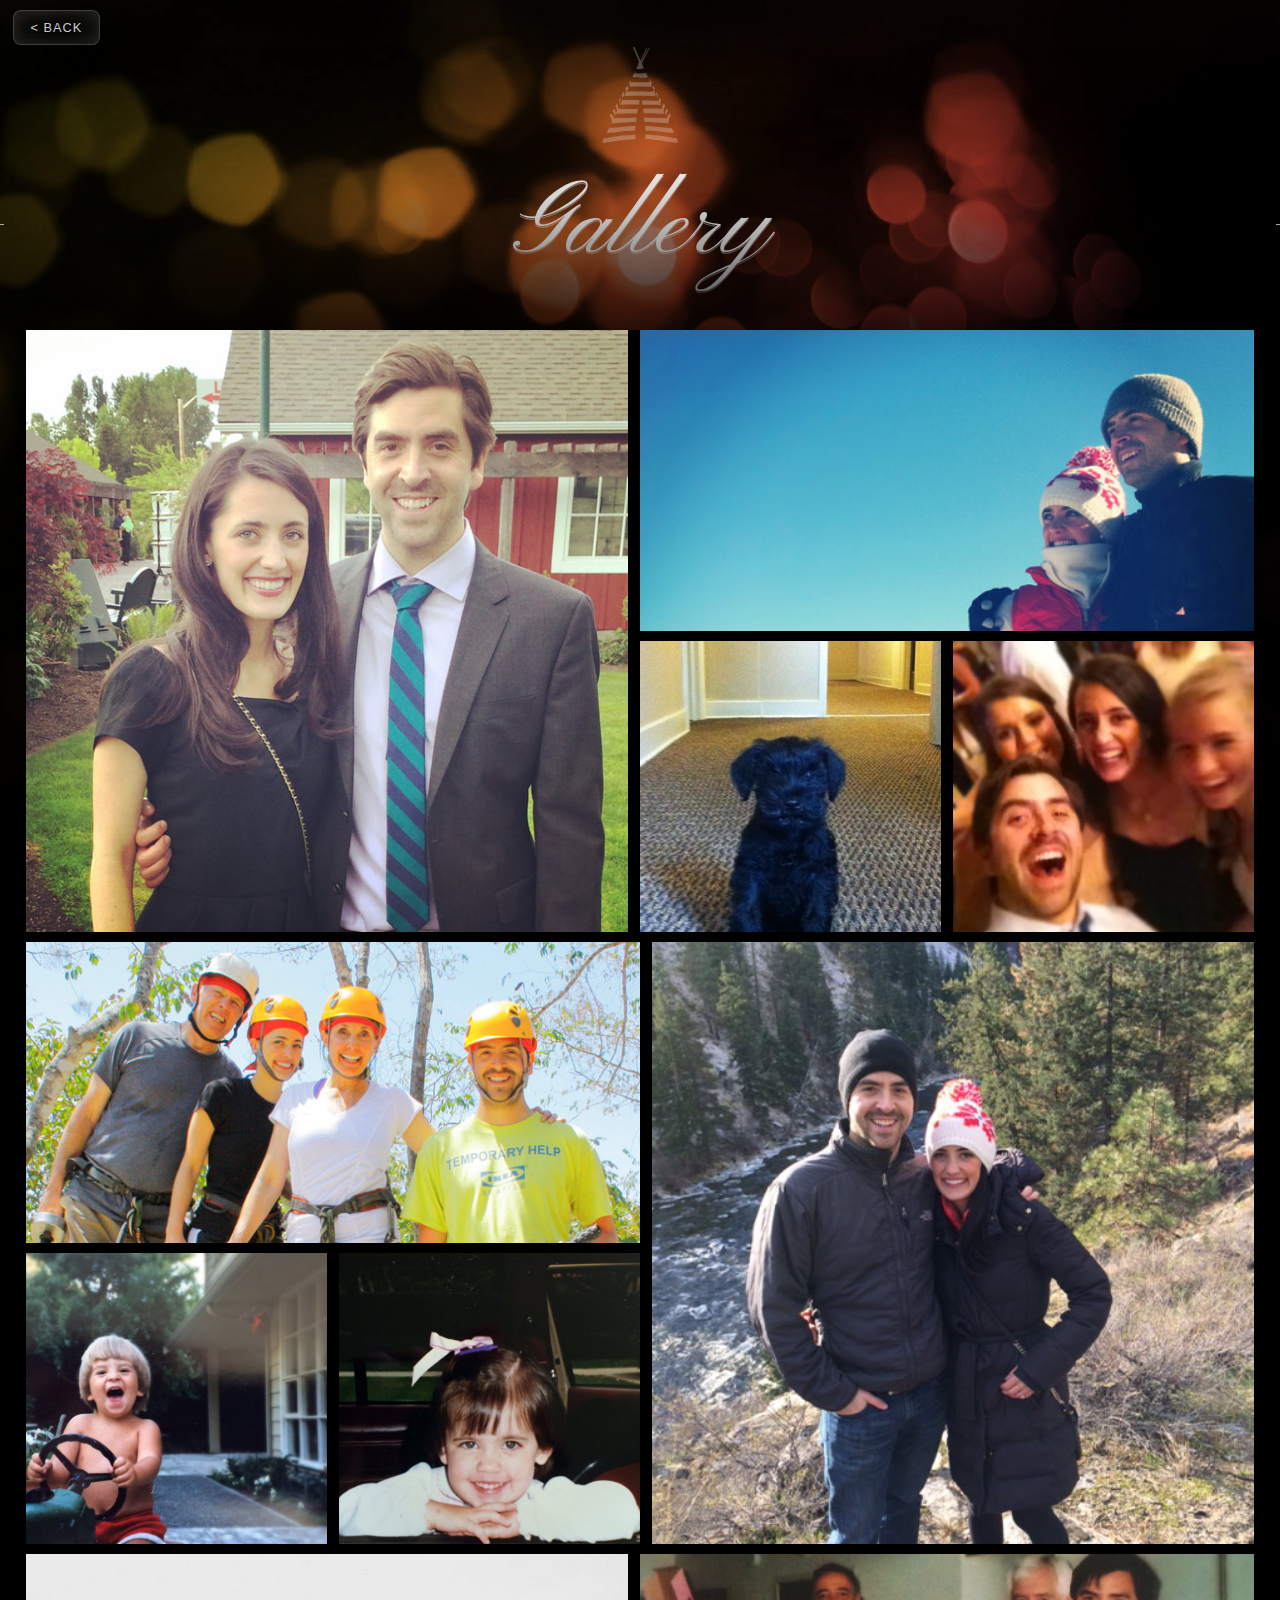
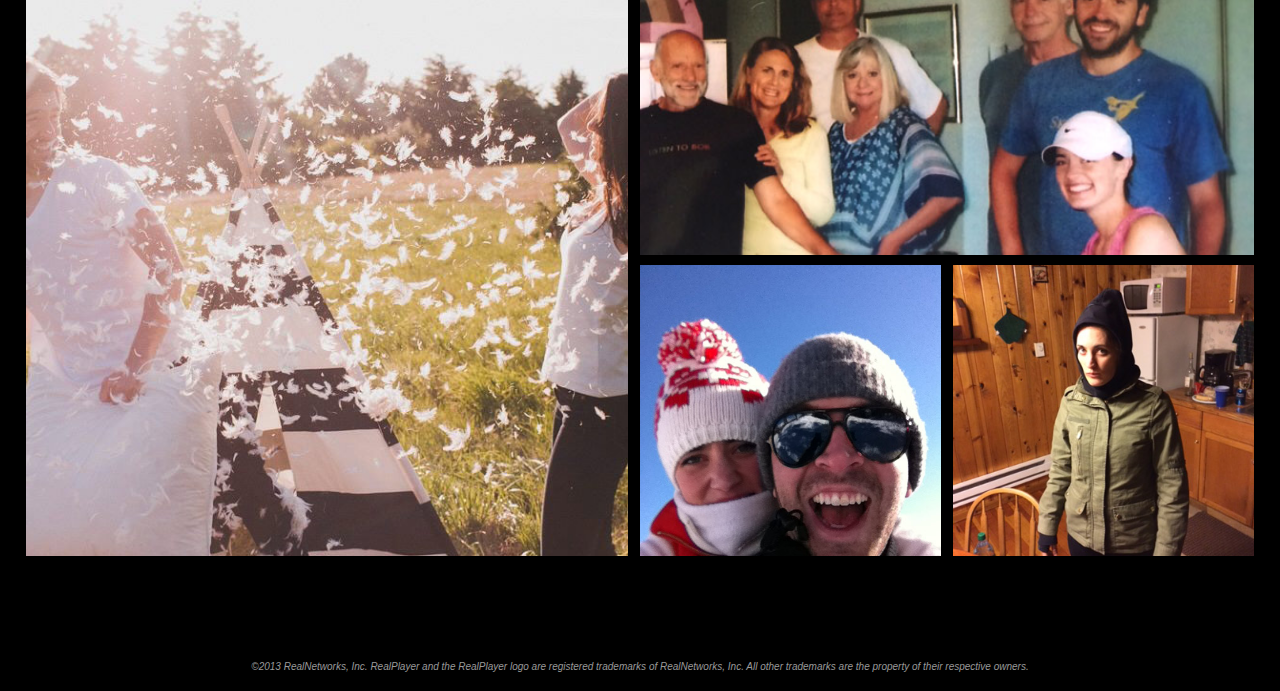
==== commit f2ccfe64: "Updates #2" ====
--- a/gallery.html
+++ b/gallery.html
@@ -20,7 +20,7 @@
   <script src="js/libs/head.min.js"></script>
  
    <!-- <script src="js/matchmedia.js"></script> -->
-  <script src="js/picturefill.js"></script>
+  <!-- <script src="js/picturefill.js"></script> -->
   <link rel="apple-touch-icon" href="rpc-ios-icon.png">
   <link href="css/styles.css" rel="stylesheet" />
   <link href="css/litebox.css" rel="stylesheet" />
@@ -29,6 +29,7 @@
 </head>
 <body class="page">
 <header>
+	<div class="back"><a href="index.html">< Back</a></div>
 	<div id="logo"><a href="index.html"><img src="img/wedding-logo_icon.svg" alt="Katie & Pat's Tipi" /></a></div>
 	<h1>Gallery</h1>
 </header>
@@ -45,31 +46,36 @@
 		</noscript>
 		
 <section role="main" class="clearfix">
-	
-	
 	</div><!-- END #style-area1 -->
 	
 	<div id="gallery">
-		
 		<ul>
 			<li>
+				<div class="large"><a href="img/pat-n-katie.jpg" target="_self" class="inline-block litebox"><img src="img/pat-n-katie_thumb.jpg" alt="" class="inline-block"/></a></div>
+				<div class="medium"><a href="img/sun-valley1.jpg" target="_self" class="inline-block litebox"><img src="img/sun-valley1_thumb.jpg" alt="" class="inline-block"/></a></div>
+				<div class="small"><a href="img/parley.jpg" target="_self" class="inline-block litebox"><img src="img/parley_thumb.jpg" alt="" class="inline-block"/></a></div>
+				<div class="small"><a href="img/hood-rats.jpg" target="_self" class="inline-block litebox"><img src="img/hood-rats.jpg" alt="" class="inline-block"/></a></div>
+			</li>
+			<li>
 				<div class="large"><a href="img/engagement.jpg" target="_self" class="inline-block litebox"><img src="img/engagement_thumb.jpg" alt="" class="inline-block"/></a></div>
-				<div class="medium"><a href="img/sun-valley1.jpg" target="_self" class="inline-block litebox"><img src="img/sun-valley1_thumb.jpg" alt="" class="inline-block"/></a></div>
-				<div class="small"><a href="img/hood-rats.jpg" target="_self" class="inline-block litebox"><img src="img/hood-rats.jpg" alt="" class="inline-block"/></a></div>
+				<div class="medium"><a href="img/mexico-zipline.jpg" target="_self" class="inline-block litebox"><img src="img/mexico-zipline_thumb.jpg" alt="" class="inline-block"/></a></div>
+				<div class="small"><a href="img/lil-katie.jpg" target="_self" class="inline-block litebox"><img src="img/lil-katie_thumb.jpg" alt="" class="inline-block"/></a></div>
+				<div class="small"><a href="img/lil-pat.jpg" target="_self" class="inline-block litebox"><img src="img/lil-pat_thumb.jpg" alt="" class="inline-block"/></a></div>
+			</li>
+			<li>
+				<div class="large"><a href="img/engage-pic-feathers-stacy.jpg" target="_self" class="inline-block litebox"><img src="img/engage-pic-feathers-stacy_thumb.jpg" alt="" class="inline-block"/></a></div>
+				<div class="medium"><a href="img/bragg-family.jpg" target="_self" class="inline-block litebox"><img src="img/bragg-family_thumb.jpg" alt="" class="inline-block"/></a></div>
+				<div class="small"><a href="img/sun-valley2.jpg" target="_self" class="inline-block litebox"><img src="img/sun-valley2.jpg" alt="" class="inline-block"/></a></div>
 				<div class="small"><a href="img/elf-time.jpg" target="_self" class="inline-block litebox"><img src="img/elf-time_thumb.jpg" alt="" class="inline-block"/></a></div>
 			</li>
-			<li>
-				<div class="large"><a href="img/pic-selfie.jpg" target="_self" class="inline-block litebox"><img src="img/pic-selfie_thumb.jpg" alt="" class="inline-block"/></a></div>
-				<div class="medium"><a href="img/pic-selfie.jpg" target="_self" class="inline-block litebox"><img src="img/pic-selfie_thumb.jpg" alt="" class="inline-block"/></a></div>
+			<!--
+<li>
+				<div class="large"><a href="img/kt-sounders.jpg" target="_self" class="inline-block litebox"><img src="img/kt-sounders_thumb.jpg" alt="" class="inline-block"/></a></div>
+				<div class="medium"><a href="img/kt-sounders.jpg" target="_self" class="inline-block litebox"><img src="img/kt-sounders.jpg" alt="" class="inline-block"/></a></div>
 				<div class="small"><a href="img/pic-selfie.jpg" target="_self" class="inline-block litebox"><img src="img/pic-selfie_thumb.jpg" alt="" class="inline-block"/></a></div>
-				<div class="small"><a href="img/pic-selfie.jpg" target="_self" class="inline-block litebox"><img src="img/pic-selfie_thumb.jpg" alt="" class="inline-block"/></a></div>
+				<div class="small"><a href="img/parley.jpg" target="_self" class="inline-block litebox"><img src="img/parley_thumb.jpg" alt="" class="inline-block"/></a></div>
 			</li>
-			<li>
-				<div class="large"><a href="img/pic-selfie.jpg" target="_self" class="inline-block litebox"><img src="img/pic-selfie_thumb.jpg" alt="" class="inline-block"/></a></div>
-				<div class="medium"><a href="img/pic-selfie.jpg" target="_self" class="inline-block litebox"><img src="img/pic-selfie_thumb.jpg" alt="" class="inline-block"/></a></div>
-				<div class="small"><a href="img/pic-selfie.jpg" target="_self" class="inline-block litebox"><img src="img/pic-selfie_thumb.jpg" alt="" class="inline-block"/></a></div>
-				<div class="small"><a href="img/pic-selfie.jpg" target="_self" class="inline-block litebox"><img src="img/pic-selfie_thumb.jpg" alt="" class="inline-block"/></a></div>
-			</li>
+-->
 		</ul>
 	
 	</div>
--- a/css/styles.css
+++ b/css/styles.css
@@ -1,2230 +1 @@
-@import url(http://fonts.googleapis.com/css?family=Julius+Sans+One);
-@import url(http://fonts.googleapis.com/css?family=Amatic+SC);
-@import url(http://fonts.googleapis.com/css?family=Reenie+Beanie);
-@import url(http://fonts.googleapis.com/css?family=Pinyon+Script);
-/*
- * HTML5 Boilerplate
- *
- * What follows is the result of much research on cross-browser styling.
- * Credit left inline and big thanks to Nicolas Gallagher, Jonathan Neal,
- * Kroc Camen, and the H5BP dev community and team.
- *
- * Detailed information about this CSS: h5bp.com/css
- *
- * ==|== normalize ==========================================================
- */
-/* =============================================================================
-   HTML5 display definitions
-   ========================================================================== */
-article,
-aside,
-details,
-figcaption,
-figure,
-footer,
-header,
-hgroup,
-nav,
-section {
-  display: block;
-}
-audio,
-canvas,
-video {
-  display: inline-block;
-  *display: inline;
-  *zoom: 1;
-}
-audio:not([controls]) {
-  display: none;
-}
-[hidden] {
-  display: none;
-}
-body,
-div,
-body,
-header,
-nav,
-aside,
-section,
-article,
-h1,
-h2,
-h3,
-h4,
-h5,
-p,
-li a,
-footer {
-  -webkit-box-sizing: border-box;
-  /* Safari/Chrome, other WebKit */
-  -moz-box-sizing: border-box;
-  /* Firefox, other Gecko */
-  box-sizing: border-box;
-  /* Opera/IE 8+ */
-}
-/*********************
-CLEARFIXIN'
-*********************/
-.clearfix {
-  zoom: 1;
-}
-.clearfix:before,
-.clearfix:after {
-  content: "";
-  display: table;
-}
-.clearfix:after {
-  clear: both;
-}
-/*********************
-TOOLS
-*********************/
-* {
-  -webkit-box-sizing: border-box;
-  -moz-box-sizing: border-box;
-  box-sizing: border-box;
-}
-.image-replacement {
-  text-indent: 100%;
-  white-space: nowrap;
-  overflow: hidden;
-}
-/*********************
-COLORS
-Need help w/ choosing your colors? Try this site out:
-http://0to255.com/
-*********************/
-/*
-Here's a great tutorial on how to
-use color variables properly:
-http://sachagreif.com/sass-color-variables/
-*/
-/*********************
-TYPOGRAPHY
-*********************/
-/* @import url(http://fonts.googleapis.com/css?family=Loved+by+the+King); */
-/* @import url(http://fonts.googleapis.com/css?family=Homemade+Apple); */
-/* @import url(http://fonts.googleapis.com/css?family=Wire+One); */
-/* @import url(http://fonts.googleapis.com/css?family=Coming+Soon); */
-/* @import url(http://fonts.googleapis.com/css?family=Calligraffitti); */
-@font-face {
-  font-family: 'engravers_gothic_fsregular';
-  src: url('../fonts/EngraversGothic-Ext-webfont.eot');
-  src: url('../fonts/EngraversGothic-Ext-webfont.eot?#iefix') format('embedded-opentype'), url('../fonts/EngraversGothic-Ext-webfont.woff') format('woff'), url('../fonts/EngraversGothic-Ext-webfont.ttf') format('truetype'), url('../fonts/EngraversGothic-Ext-webfont.svg#engravers_gothic_fsregular') format('svg');
-  font-weight: normal;
-  font-style: normal;
-}
-/* @sans-serif: 'Wire One', Helvetica, arial, sans-serif; */
-/* @handwritten: 'Loved by the King', cursive, serif; */
-/* @handwritten: 'Amatic SC', cursive, serif; */
-.button {
-  position: relative;
-  font-size: 1.6em;
-  font-family: 'Julius Sans One', Helvetica, arial, sans-serif;
-}
-/*  /// Layout ///  */
-.col {
-  width: 100%;
-  margin: 0;
-  padding: 3em 2% 6em;
-  zoom: 1;
-  *zoom: 1;
-  display: block;
-}
-.col:before,
-.col:after {
-  content: "";
-  display: table;
-}
-.col:after {
-  clear: both;
-}
-@media screen and (min-width: 1099px) {
-  .col {
-    max-width: 1200px;
-    margin: 0 auto;
-  }
-}
-.content-area > div {
-  width: 100%;
-  margin: 0;
-  padding: 3em 2% 6em;
-  zoom: 1;
-  *zoom: 1;
-  display: block;
-}
-.content-area > div:before,
-.content-area > div:after {
-  content: "";
-  display: table;
-}
-.content-area > div:after {
-  clear: both;
-}
-@media screen and (min-width: 1099px) {
-  .content-area > div {
-    max-width: 1200px;
-    margin: 0 auto;
-  }
-}
-.full {
-  width: 100%;
-  max-width: none;
-}
-.cover {
-  position: absolute;
-  top: 0;
-  left: 0;
-  width: 100%;
-  /* height: 100%; */
-}
-.absolute-center {
-  position: absolute;
-  top: 50%;
-  left: 50%;
-  transform: translate(-50%, -50%);
-}
-.content-margin-btm {
-  margin-bottom: 3em;
-}
-.one-col {
-  width: 100%;
-  margin: 0;
-  padding: 3em 2% 6em;
-  zoom: 1;
-  *zoom: 1;
-  display: block;
-}
-.one-col:before,
-.one-col:after {
-  content: "";
-  display: table;
-}
-.one-col:after {
-  clear: both;
-}
-@media screen and (min-width: 1099px) {
-  .one-col {
-    max-width: 1200px;
-    margin: 0 auto;
-  }
-}
-.two-col {
-  width: 100%;
-  margin: 0;
-  padding: 3em 2% 6em;
-  zoom: 1;
-  *zoom: 1;
-  display: block;
-  padding: 0 6%;
-}
-.two-col:before,
-.two-col:after {
-  content: "";
-  display: table;
-}
-.two-col:after {
-  clear: both;
-}
-@media screen and (min-width: 1099px) {
-  .two-col {
-    max-width: 1200px;
-    margin: 0 auto;
-  }
-}
-@media screen and (min-width: 680px) {
-  .two-col > div {
-    width: 47.5%;
-    margin: 0;
-    float: left;
-  }
-  .two-col div:first-child {
-    margin-right: 5%;
-  }
-}
-.three-col {
-  width: 100%;
-  margin: 0;
-  padding: 3em 2% 6em;
-  zoom: 1;
-  *zoom: 1;
-  display: block;
-  padding: 0;
-}
-.three-col:before,
-.three-col:after {
-  content: "";
-  display: table;
-}
-.three-col:after {
-  clear: both;
-}
-@media screen and (min-width: 1099px) {
-  .three-col {
-    max-width: 1200px;
-    margin: 0 auto;
-  }
-}
-@media screen and (min-width: 710px) {
-  .three-col > div {
-    width: 31.8%;
-    margin: 0 0 0 2.3%;
-    float: left;
-  }
-  .three-col div:first-child {
-    margin-left: 0;
-  }
-}
-.four-col {
-  width: 100%;
-  margin: 0;
-  padding: 3em 2% 6em;
-  zoom: 1;
-  *zoom: 1;
-  display: block;
-  padding: 0;
-}
-.four-col:before,
-.four-col:after {
-  content: "";
-  display: table;
-}
-.four-col:after {
-  clear: both;
-}
-@media screen and (min-width: 1099px) {
-  .four-col {
-    max-width: 1200px;
-    margin: 0 auto;
-  }
-}
-@media screen and (min-width: 800px) {
-  .four-col > div {
-    width: 23.5%;
-    margin: 0 0 0 2%;
-    float: left;
-  }
-  .four-col div:first-child {
-    margin-left: 0;
-  }
-}
-.two-third-col-left {
-  width: 100%;
-  margin: 0;
-  padding: 3em 2% 6em;
-  zoom: 1;
-  *zoom: 1;
-  display: block;
-  padding: 0;
-}
-.two-third-col-left:before,
-.two-third-col-left:after {
-  content: "";
-  display: table;
-}
-.two-third-col-left:after {
-  clear: both;
-}
-@media screen and (min-width: 1099px) {
-  .two-third-col-left {
-    max-width: 1200px;
-    margin: 0 auto;
-  }
-}
-@media screen and (min-width: 710px) {
-  .two-third-col-left > div {
-    width: 31.8%;
-    margin: 0 0 0 2.3%;
-    float: left;
-  }
-  .two-third-col-left div:first-child {
-    margin-left: 0;
-  }
-}
-.two-third-col-left div:first-child {
-  width: 65.1%;
-}
-.two-third-col-right {
-  width: 100%;
-  margin: 0;
-  padding: 3em 2% 6em;
-  zoom: 1;
-  *zoom: 1;
-  display: block;
-  padding: 0;
-}
-.two-third-col-right:before,
-.two-third-col-right:after {
-  content: "";
-  display: table;
-}
-.two-third-col-right:after {
-  clear: both;
-}
-@media screen and (min-width: 1099px) {
-  .two-third-col-right {
-    max-width: 1200px;
-    margin: 0 auto;
-  }
-}
-@media screen and (min-width: 710px) {
-  .two-third-col-right > div {
-    width: 31.8%;
-    margin: 0 0 0 2.3%;
-    float: left;
-  }
-  .two-third-col-right div:first-child {
-    margin-left: 0;
-  }
-}
-.two-third-col-right div:first-child + div {
-  width: 65.1%;
-}
-/* // Real Brand Layout Styles // */
-.border-bottom {
-  border-bottom: 1px #e1e1e1 solid;
-}
-.border-top {
-  border-top: 1px #e1e1e1 solid;
-}
-.border-left {
-  border-top: 1px #e1e1e1 solid;
-}
-.border-right {
-  border-top: 1px #e1e1e1 solid;
-}
-.content {
-  padding: 2em;
-  background: #888;
-  background: rgba(255, 255, 255, 0.2);
-  display: inline-block;
-}
-.content h1,
-.content h2,
-.content h3,
-.content p {
-  color: #fff;
-}
-.inner-shadow {
-  box-shadow: inset 0 0 3em 1em rgba(0, 0, 0, 0.05);
-}
-/*  /// Animated Stuff ///  */
-/* text alignment */
-.text-left {
-  text-align: left;
-}
-.text-center {
-  text-align: center;
-}
-.text-right {
-  text-align: right;
-}
-.fl-left {
-  float: left;
-}
-.fl-right {
-  float: right;
-}
-.clear {
-  clear: both;
-}
-.block {
-  display: block;
-}
-.fixed {
-  position: fixed;
-}
-.absolute {
-  position: absolute;
-}
-.relative {
-  position: relative;
-}
-/* =============================================================================
-   Base
-   ========================================================================== */
-/*
- * 1. Correct text resizing oddly in IE6/7 when body font-size is set using em units
- * 2. Prevent iOS text size adjust on device orientation change, without disabling user zoom: h5bp.com/g
- */
-html {
-  margin: 0;
-  height: 100%;
-  padding: 0;
-  font-size: 100%;
-  -webkit-text-size-adjust: 100%;
-  -ms-text-size-adjust: 100%;
-}
-/* html, button, input, select, textarea { font-family: sans-serif; } */
-body {
-  width: 100%;
-  height: 100%;
-  margin: 0;
-  padding: 0;
-  font-size: 62.5%;
-  line-height: 1.3em;
-  background-color: #000;
-  position: relative;
-}
-/*
- * Remove text-shadow in selection highlight: h5bp.com/i
- * These selection declarations have to be separate
- * Also: hot pink! (or customize the background color to match your design)
- */
-::-moz-selection {
-  background: #fe57a1;
-  color: #fff;
-  text-shadow: none;
-}
-::selection {
-  background: #fe57a1;
-  color: #fff;
-  text-shadow: none;
-}
-/* =============================================================================
-   Links
-   ========================================================================== */
-a {
-  font-family: Helvetica, arial, sans-serif;
-  font-weight: 400;
-  color: #c85147;
-  text-decoration: none;
-}
-p a {
-  font-family: Helvetica, arial, sans-serif;
-}
-/* .no-touch */
-a {
-  -o-transition: all 0.25s ease;
-  -ms-transition: all 0.25s ease;
-  -moz-transition: all 0.25s ease;
-  -webkit-transition: all 0.25s ease;
-  transition: all 0.25s ease;
-}
-a:visited {
-  color: #c85147;
-}
-/* a:hover { color: #3bb6fe; } */
-a:focus {
-  outline: thin dotted;
-}
-li a {
-  text-decoration: none;
-}
-/* Improve readability when focused and hovered in all browsers: h5bp.com/h */
-a:hover,
-a:active {
-  outline: 0;
-}
-/* =============================================================================
-   Typography
-   ========================================================================== */
-h1,
-h2,
-h3,
-h4,
-h5 {
-  font-family: 'Julius Sans One', Helvetica, arial, sans-serif;
-  font-weight: 200;
-  line-height: 1.2em;
-  margin: 0 0 0.3em;
-  color: #000;
-  text-rendering: optimizeLegibility;
-}
-h1 {
-  line-height: 1em;
-}
-p,
-blockquote,
-small {
-  font-family: Helvetica, arial, sans-serif;
-  font-size: 1.4em;
-  font-weight: 200;
-  line-height: 1.3em;
-  color: #000;
-}
-abbr[title] {
-  border-bottom: 1px dotted;
-}
-b,
-strong {
-  font-weight: bold;
-}
-blockquote {
-  margin: 1em 40px;
-}
-dfn {
-  font-style: italic;
-}
-hr {
-  display: block;
-  height: 1px;
-  border: 0;
-  border-top: 1px solid #ccc;
-  margin: 1em 0;
-  padding: 0;
-}
-ins {
-  background: #ff9;
-  color: #000;
-  text-decoration: none;
-}
-mark {
-  background: #ff0;
-  color: #000;
-  font-style: italic;
-  font-weight: bold;
-}
-/* Redeclare monospace font family: h5bp.com/j */
-pre,
-code,
-kbd,
-samp {
-  font-family: monospace, serif;
-  _font-family: 'courier new', monospace;
-  font-size: 1em;
-}
-/* Improve readability of pre-formatted text in all browsers */
-pre {
-  white-space: pre;
-  white-space: pre-wrap;
-  word-wrap: break-word;
-}
-q {
-  quotes: none;
-}
-q:before,
-q:after {
-  content: "";
-  content: none;
-}
-small {
-  font-size: 85%;
-}
-/* Position subscript and superscript content without affecting line-height: h5bp.com/k */
-sub,
-sup {
-  font-size: 75%;
-  line-height: 0;
-  position: relative;
-  vertical-align: baseline;
-}
-sup {
-  top: -0.5em;
-}
-sub {
-  bottom: -0.25em;
-}
-/* =============================================================================
-   Layout
-   ========================================================================== */
-.wrapper {
-  height: 100%;
-  margin: 0 auto;
-  zoom: 1;
-  *zoom: 1;
-  display: block;
-}
-.wrapper:before,
-.wrapper:after {
-  content: "";
-  display: table;
-}
-.wrapper:after {
-  clear: both;
-}
-@media screen and (min-width: 1120px) {
-  .wrapper {
-    max-width: 1300px;
-    margin: 0 auto;
-  }
-}
-.body section[role="main"] {
-  height: 100%;
-}
-section[role="main"] {
-  padding: 0;
-}
-section[role="main"] h1 {
-  max-width: 720px;
-  font-size: 4.2em;
-}
-section[role="main"] h2 {
-  font-size: 3.2em;
-}
-section[role="main"] p {
-  max-width: 440px;
-  margin: 0 0 1.3em;
-  font-family: Helvetica, arial, sans-serif;
-  font-size: 1.6em;
-}
-section[role="main"] img {
-  width: 100%;
-}
-/* =============================================================================
-   Lists
-   ========================================================================== */
-ul {
-  font-family: Helvetica, arial, sans-serif;
-  margin: 30px 0;
-  padding: 0 0 0 20px;
-}
-ul {
-  list-style-type: none;
-}
-dd {
-  margin: 0 0 0 40px;
-}
-nav ul,
-nav ol {
-  list-style: none;
-  list-style-image: none;
-  margin: 0;
-  padding: 0;
-}
-/* =============================================================================
-   Embedded content
-   ========================================================================== */
-/*
- * 1. Improve image quality when scaled in IE7: h5bp.com/d
- * 2. Remove the gap between images and borders on image containers: h5bp.com/i/440
- */
-img {
-  border: 0;
-  -ms-interpolation-mode: bicubic;
-  vertical-align: middle;
-}
-/*
- * Correct overflow not hidden in IE9
- */
-svg:not(:root) {
-  overflow: hidden;
-}
-/* =============================================================================
-   Figures
-   ========================================================================== */
-figure {
-  margin: 0;
-}
-/* =============================================================================
-   Forms
-   ========================================================================== */
-form {
-  margin: 0;
-}
-fieldset {
-  border: 0;
-  margin: 0;
-  padding: 0;
-}
-/* Indicate that 'label' will shift focus to the associated form element */
-label {
-  cursor: pointer;
-}
-/*
- * 1. Correct color not inheriting in IE6/7/8/9
- * 2. Correct alignment displayed oddly in IE6/7
- */
-legend {
-  border: 0;
-  *margin-left: -7px;
-  padding: 0;
-  white-space: normal;
-}
-/*
- * 1. Correct font-size not inheriting in all browsers
- * 2. Remove margins in FF3/4 S5 Chrome
- * 3. Define consistent vertical alignment display in all browsers
- */
-button,
-input,
-select,
-textarea {
-  font-size: 100%;
-  margin: 0;
-  vertical-align: baseline;
-  *vertical-align: middle;
-}
-/*
- * 1. Define line-height as normal to match FF3/4 (set using !important in the UA stylesheet)
- */
-button,
-input {
-  line-height: normal;
-}
-/*
- * 1. Display hand cursor for clickable form elements
- * 2. Allow styling of clickable form elements in iOS
- * 3. Correct inner spacing displayed oddly in IE7 (doesn't effect IE6)
- */
-button,
-input[type="button"],
-input[type="reset"],
-input[type="submit"] {
-  cursor: pointer;
-  -webkit-appearance: button;
-  *overflow: visible;
-}
-/*
- * Re-set default cursor for disabled elements
- */
-button[disabled],
-input[disabled] {
-  cursor: default;
-}
-/*
- * Consistent box sizing and appearance
- */
-input[type="checkbox"],
-input[type="radio"] {
-  box-sizing: border-box;
-  padding: 0;
-  *width: 13px;
-  *height: 13px;
-}
-input[type="search"] {
-  -webkit-appearance: textfield;
-  -moz-box-sizing: content-box;
-  -webkit-box-sizing: content-box;
-  box-sizing: content-box;
-}
-input[type="search"]::-webkit-search-decoration,
-input[type="search"]::-webkit-search-cancel-button {
-  -webkit-appearance: none;
-}
-/*
- * Remove inner padding and border in FF3/4: h5bp.com/l
- */
-button::-moz-focus-inner,
-input::-moz-focus-inner {
-  border: 0;
-  padding: 0;
-}
-/*
- * 1. Remove default vertical scrollbar in IE6/7/8/9
- * 2. Allow only vertical resizing
- */
-textarea {
-  overflow: auto;
-  vertical-align: top;
-  resize: vertical;
-}
-/* Colors for form validity */
-input:invalid,
-textarea:invalid {
-  background-color: #f0dddd;
-}
-/* =============================================================================
-   Tables
-   ========================================================================== */
-table {
-  border-collapse: collapse;
-  border-spacing: 0;
-}
-td {
-  vertical-align: top;
-}
-/* =============================================================================
-   Chrome Frame Prompt
-   ========================================================================== */
-.chromeframe {
-  margin: 0.2em 0;
-  background: #ccc;
-  color: black;
-  padding: 0.2em 0;
-}
-/* =============================================================================
-   Buttons
-   ========================================================================== */
-.button {
-  margin: 0 0 1.6em;
-  padding: 1em 4em;
-  background-color: #00a1ff;
-  font-family: Helvetica, arial, sans-serif;
-  font-size: 1.4em;
-  color: #fff;
-  text-align: center;
-  text-decoration: none;
-  display: inline-block;
-}
-@media screen and (min-width: 880px) {
-  .button {
-    padding: 1em 4em;
-    font-size: 1.4em;
-  }
-}
-.cta {
-  background-color: #ffb320;
-}
-.facebook-btn {
-  padding-left: 6em;
-  background-color: #3d5b9a;
-  position: relative;
-}
-.facebook-btn span {
-  height: 90%;
-  margin: 1% 0;
-  padding: 10px 0 0;
-  display: block;
-  position: absolute;
-  top: 0;
-  left: 16px;
-  border-right: 1px solid #738bbd;
-}
-.facebook-btn span img {
-  width: 22px;
-  height: 22px;
-}
-.button:visited {
-  color: #fff;
-}
-@media screen and (min-width: 600px) {
-  .button,
-  .facebook-btn img {
-    -ms-transition: all 0.25s ease;
-    -o-transition: all 0.25s ease;
-    -moz-transition: all 0.25s ease;
-    -webkit-transition: all 0.25s ease;
-    transition: all 0.25s ease;
-  }
-  /* .no-touch { */
-  .button:visited {
-    color: #fff;
-  }
-  .button:hover {
-    color: #d1edfe;
-    background-color: #3bb6fe;
-    box-shadow: inset 0 0 0 rgba(0, 0, 0, 0.2);
-  }
-  .cta:hover {
-    color: #feeac4;
-    background-color: #fec350;
-  }
-  .facebook-btn:hover {
-    color: #738bbd;
-    background-color: #536ea5;
-  }
-  .facebook-btn:hover img {
-    opacity: 0.4;
-  }
-  .button:active {
-    background-color: #eee;
-  }
-  /* } */
-}
-/* =============================================================================
-   Page Specific Styles
-   ========================================================================== */
-/* ==|== primary styles =====================================================
-   Author: pmarich@realnetworks.com
-   ========================================================================== */
-/* // HEADER STYLES // */
-/* ==|== MAIN HEADER styles =====================================================
-   Author: pmarich@realnetworks.com
-   Use: To style basic header
-   ========================================================================== */
-/* // - - HEADER - - // */
-#header {
-  margin: 0 1%;
-  padding: 6px 0 0;
-  background-color: #fff;
-  background-color: rgba(255, 255, 255, 0.85);
-  box-shadow: inset 0 1px 22px 8px #ffffff;
-  float: none;
-}
-#header #logo {
-  max-width: 140px;
-  margin: 20px auto 0;
-  display: block;
-}
-#header h1 {
-  margin: 0;
-  float: left;
-  font-size: 1.6em;
-  line-height: 50px;
-  color: #00a1ff;
-  font-style: italic;
-  vertical-align: baseline;
-  position: relative;
-  bottom: -6px;
-}
-@media screen and (max-width: 719px) {
-  #header h1 {
-    border: 0;
-    clip: rect(0 0 0 0);
-    height: 1px;
-    margin: -1px;
-    overflow: hidden;
-    padding: 0;
-    position: absolute;
-    width: 1px;
-  }
-}
-@media screen and (min-width: 720px) {
-  #header {
-    margin-left: 210px;
-    border-bottom: 1px solid #c3e9fc;
-  }
-  #header #logo {
-    max-width: 200px;
-    margin: -3px 0 0;
-    position: absolute;
-    left: 0;
-  }
-}
-@media screen and (min-width: 1399px) {
-  #header {
-    max-width: 1400px;
-  }
-}
-.util {
-  margin: 0;
-  padding: 0;
-  display: none;
-}
-@media screen and (min-width: 720px) {
-  .util {
-    display: block;
-    float: right;
-  }
-  .util li {
-    margin: 0;
-    padding: 0;
-    line-height: 1em;
-    text-align: center;
-    float: left;
-  }
-  .util li a {
-    margin: 0;
-    padding: 0 12px;
-    font-size: 1.3em;
-    line-height: 50px;
-    display: block;
-  }
-}
-/* // END HEADER // */
-/* // END HEADER // */
-/* // - - MAIN STYLES FOR INDIVIDUAL PAGE - - '' */
-/* Change "style-area" id title with meaningful name (ie. hero, content, about, etc_ */
-#hero {
-  width: 100%;
-  max-width: none;
-  height: auto;
-  text-align: center;
-  box-shadow: inset 0 0 3em 1em rgba(0, 0, 0, 0.05);
-  overflow: hidden;
-  z-index: 100;
-  position: relative;
-  /*
-@media (min-aspect-ratio: 1/1) {
-		height: 100%;
-	}
-*/
-}
-#hero > div {
-  max-width: none;
-  height: 100%;
-  overflow: hidden;
-}
-#hero .copy {
-  padding-top: 8em;
-  z-index: 1000;
-  background: -moz-linear-gradient(top, #ffffff 0%, rgba(255, 255, 255, 0) 100%);
-  /* FF3.6+ */
-  background: -webkit-gradient(linear, left top, left bottom, color-stop(0%, #ffffff), color-stop(100%, rgba(255, 255, 255, 0)));
-  /* Chrome,Safari4+ */
-  background: -webkit-linear-gradient(top, #ffffff 0%, rgba(255, 255, 255, 0) 100%);
-  /* Chrome10+,Safari5.1+ */
-  background: -o-linear-gradient(top, #ffffff 0%, rgba(255, 255, 255, 0) 100%);
-  /* Opera 11.10+ */
-  background: -ms-linear-gradient(top, #ffffff 0%, rgba(255, 255, 255, 0) 100%);
-  /* IE10+ */
-  background: linear-gradient(to bottom, #ffffff 0%, rgba(255, 255, 255, 0) 100%);
-  /* W3C */
-  filter: progid:DXImageTransform.Microsoft.gradient(startColorstr='#ffffff', endColorstr='#00ffffff', GradientType=0);
-  /* IE6-9 */
-  position: relative;
-}
-#hero #logo {
-  width: 60px;
-  width: 5.1vw;
-  height: auto;
-  margin: 0 auto 1.4em;
-  padding: 0;
-  position: relative;
-}
-#hero #logo:before {
-  content: "";
-  border-bottom: 1px rgba(0, 0, 0, 0.4) solid;
-  width: 42px;
-  width: 10.8vw;
-  height: 1px;
-  position: absolute;
-  left: -48px;
-  left: -12.6vw;
-  top: 55%;
-  display: block;
-}
-#hero #logo:after {
-  content: "";
-  border-bottom: 1px rgba(0, 0, 0, 0.4) solid;
-  width: 42px;
-  width: 10.8vw;
-  height: 1px;
-  position: absolute;
-  right: -48px;
-  right: -12.6vw;
-  top: 55%;
-  display: block;
-}
-#hero h1 {
-  margin: 0 auto 0.55em;
-  position: relative;
-  font-family: 'Pinyon Script', cursive, serif;
-  font-weight: 200;
-}
-#hero h1 span {
-  font-size: 9.2em;
-  font-size: 21vw;
-  line-height: 1em;
-  font-weight: 200;
-  text-shadow: 0 3px 18px #fff;
-  text-shadow: 0 3px 0 rgba(255, 255, 255, 0.6);
-}
-#hero h1 span:nth-child(2) {
-  margin: 0 0.6em;
-  font-size: 1.8em;
-  font-size: 3.8vw;
-  position: relative;
-  top: -26px;
-  left: -12px;
-}
-#hero h1:first-letter {
-  font-size: 1.1em;
-  position: relative;
-  bottom: 10px;
-  letter-spacing: -0.8vw;
-}
-#hero h2 {
-  max-width: 55%;
-  margin: 0 auto 0.6em;
-  font-family: 'engravers_gothic_fsregular', helvetica, sans-serif;
-  font-size: 3em;
-  font-size: 3.8vw;
-  font-weight: 200;
-  text-transform: uppercase;
-  letter-spacing: 0.1em;
-  border-top: 1px solid rgba(0, 0, 0, 0.4);
-  border-bottom: 1px solid rgba(0, 0, 0, 0.4);
-}
-#hero p {
-  margin: 0 auto 0.6em;
-  font-family: Helvetica, sans-serif;
-  font-weight: 200;
-  font-size: 1.4em;
-  letter-spacing: 4px;
-  position: relative;
-  text-transform: uppercase;
-}
-#hero p sup {
-  font-size: 0.5em;
-}
-#hero .city {
-  margin-bottom: 14em;
-}
-@media screen and (min-width: 640px) {
-  #hero .copy {
-    padding-top: 13vh;
-  }
-}
-@media screen and (min-width: 800px) and (min-aspect-ratio: 1/1) {
-  #hero {
-    height: 100%;
-  }
-  #hero .copy {
-    padding-top: 8em;
-    padding-top: 14vh;
-  }
-  #hero #logo {
-    width: 60px;
-    width: 5.1vw;
-  }
-  #hero h1 {
-    margin-bottom: 0;
-  }
-  #hero h1 span {
-    font-size: 15.4vw;
-  }
-  #hero h2 {
-    max-width: 33%;
-    margin-bottom: 0.6em;
-    font-size: 3em;
-    font-size: 2.2vw;
-  }
-  #hero p {
-    font-size: 1.6em;
-  }
-  #hero .city {
-    margin-bottom: 0;
-  }
-}
-#main-nav {
-  width: 100%;
-  margin: 0;
-  position: absolute;
-  bottom: 0;
-  left: 0;
-  z-index: 4000;
-  background-color: #000;
-  background-color: rgba(0, 0, 0, 0.25);
-  box-shadow: 0 -1px 0 #000000;
-  box-shadow: 0 -1px 0 #000000, inset 0 0 20px rgba(0, 0, 0, 0.1), inset 0 -2px 0 rgba(255, 255, 255, 0.3), inset 0 -4px 0 #000000;
-  /* box-shadow: 0 -4px rgba(255,255,255,0.2), inset 0 -1px 0 @highlight-color; */
-  box-sizing: border-box;
-  zoom: 1;
-  *zoom: 1;
-  /*
-@media screen and (min-width: 560px) {
-		top: -40px;
-	}
-*/
-}
-#main-nav:before,
-#main-nav:after {
-  content: "";
-  display: table;
-}
-#main-nav:after {
-  clear: both;
-}
-#main-nav a {
-  margin: 0.6em 0 0;
-  font-family: 'engravers_gothic_fsregular', helvetica, sans-serif;
-  text-transform: uppercase;
-  letter-spacing: 4px;
-  /* color: @link-color; */
-  color: #000;
-  transition: all 0.2s ease-in-out;
-  opacity: 0.8;
-  text-shadow: 0 0 0 #ee2243;
-  z-index: 4001;
-  position: relative;
-}
-#main-nav a:hover {
-  /* color: @link-color; */
-  opacity: 1;
-  text-shadow: 0 0 12px #ee2243;
-}
-#main-nav ul {
-  width: 66.666%;
-  margin: 1em 16.666%;
-  padding: 0;
-  zoom: 1;
-  *zoom: 1;
-  /* background-color: #000; */
-}
-#main-nav ul:before,
-#main-nav ul:after {
-  content: "";
-  display: table;
-}
-#main-nav ul:after {
-  clear: both;
-}
-#main-nav li {
-  width: 33.333%;
-  height: 40px;
-  float: left;
-}
-#main-nav li a {
-  font-size: 1.8em;
-  display: block;
-}
-#main-nav .more {
-  padding: 0.3em 1em;
-  position: absolute;
-  top: -100%;
-  left: 50%;
-  border: 1px solid #000;
-  border-radius: 6px;
-  transform: translate(-50%, 0);
-  -webkit-transform: translate(-50%, 0);
-  transition: all 0.2s ease-in-out;
-  background: transparent;
-  font-size: 1.35em;
-  color: #000;
-  /* color: #ee2243; */
-}
-#main-nav .more:hover {
-  /* padding: 0.4em 1.1em; */
-  background: rgba(0, 0, 0, 0.8);
-  /* color: @link-color; */
-  color: #e1e1e1;
-  /* box-shadow: 0 3px 12px 1px rgba(0,0,0,0.3); */
-  text-shadow: none;
-}
-/*
-.vid-wrap {
-	width: 100%;
-	height: 100%;
-	.clearfix;
-	background: transparent url('../img/bg-border.png') repeat-x bottom left;
-	position: fixed;
-	top: 0;
-	left: 0;
-	z-index: 1;
-}
-*/
-#feat-img {
-  margin: 0;
-  height: 0;
-  position: fixed;
-  top: 0;
-  left: 50%;
-  transform: translate(-50%, 0);
-  -webkit-transform: translate(-50%, 0);
-  transition: all 0.3s ease-in-out;
-  /* filter: blur(1px); */
-  /* -webkit-filter: blur(1px); */
-  z-index: 0;
-  overflow: hidden;
-}
-@media (min-aspect-ratio: 2/1) {
-  #feat-img {
-    width: 100%;
-    height: auto;
-  }
-}
-@media (max-aspect-ratio: 2/1) {
-  #feat-img {
-    width: auto;
-    height: 100%;
-  }
-}
-/* - - // SECONDARY CONTENT // - - */
-#secondary {
-  padding: 0;
-  position: relative;
-  background: #000;
-  background: #000000 url('../img/bg-bokeh.jpg') no-repeat center center fixed;
-  background-size: cover;
-  -webkit-background-size: cover;
-  color: #fff;
-  position: static;
-  z-index: 2000;
-  overflow: hidden;
-}
-#secondary h2 {
-  margin: 0.2em auto 0.15em;
-  color: #fff;
-  font-size: 8em;
-  font-family: 'Pinyon Script', cursive, serif;
-  text-align: center;
-  text-shadow: 0 2px 0 rgba(255, 255, 255, 0.4);
-  position: relative;
-  display: inline-block;
-}
-#secondary h2:before {
-  content: "";
-  border-bottom: 1px rgba(255, 255, 255, 0.8) solid;
-  width: 22px;
-  height: 1px;
-  position: absolute;
-  left: -31px;
-  top: 0.6em;
-  display: block;
-}
-#secondary h2:after {
-  content: "";
-  border-bottom: 1px rgba(255, 255, 255, 0.8) solid;
-  width: 22px;
-  height: 1px;
-  position: absolute;
-  right: -31px;
-  top: 0.6em;
-  display: block;
-}
-#secondary p {
-  color: #fff;
-}
-@media screen and (min-width: 560px) {
-  #secondary h2 {
-    margin: 0.5em auto 0.15em;
-    font-size: 11.6em;
-  }
-}
-#where {
-  /* .two-col; */
-  width: 100%;
-  max-width: none;
-  padding: 3em 10% 6em;
-  background: transparent;
-  background: -moz-linear-gradient(top, #000000 20%, rgba(0, 0, 0, 0.61) 51%, rgba(255, 255, 255, 0) 100%);
-  /* FF3.6+ */
-  background: -webkit-gradient(linear, left top, left bottom, color-stop(20%, #000000), color-stop(51%, rgba(0, 0, 0, 0.61)), color-stop(100%, rgba(255, 255, 255, 0)));
-  /* Chrome,Safari4+ */
-  background: -webkit-linear-gradient(top, #000000 20%, rgba(0, 0, 0, 0.61) 51%, rgba(255, 255, 255, 0) 100%);
-  /* Chrome10+,Safari5.1+ */
-  background: -o-linear-gradient(top, #000000 20%, rgba(0, 0, 0, 0.61) 51%, rgba(255, 255, 255, 0) 100%);
-  /* Opera 11.10+ */
-  background: -ms-linear-gradient(top, #000000 20%, rgba(0, 0, 0, 0.61) 51%, rgba(255, 255, 255, 0) 100%);
-  /* IE10+ */
-  background: linear-gradient(to bottom, #000000 20%, rgba(0, 0, 0, 0.61) 51%, rgba(255, 255, 255, 0) 100%);
-  /* W3C */
-  filter: progid:DXImageTransform.Microsoft.gradient(startColorstr='#000000', endColorstr='#00ffffff', GradientType=0);
-  /* IE6-9 */
-  position: relative;
-  z-index: 2020;
-}
-#where > div {
-  text-align: center;
-  zoom: 1;
-  *zoom: 1;
-}
-#where > div:before,
-#where > div:after {
-  content: "";
-  display: table;
-}
-#where > div:after {
-  clear: both;
-}
-#where h3 {
-  max-width: 25.5%;
-  margin: 0 auto 1.4em;
-  font-family: 'engravers_gothic_fsregular', helvetica, sans-serif;
-  font-size: 2em;
-  color: #fff;
-  border-top: 1px solid rgba(255, 255, 255, 0.4);
-  border-bottom: 1px solid rgba(255, 255, 255, 0.4);
-  position: relative;
-  text-transform: uppercase;
-}
-#where .deets,
-#where aside,
-#where small {
-  min-height: 140px;
-}
-#where .deets {
-  width: 41%;
-  margin: 0;
-  padding: 0 3%;
-  border-right: 1px solid #888;
-  border-right: 1px solid rgba(255, 255, 255, 0.14);
-  overflow: hidden;
-  float: left;
-}
-#where .deets p {
-  max-width: 21em;
-  margin: 0 auto;
-  /* text-align: left; */
-}
-#where p {
-  font-size: 1.4em;
-  font-weight: 200;
-  line-height: 1.4em;
-  letter-spacing: 1px;
-}
-#where aside {
-  width: 29%;
-  margin: 0;
-  padding: 0 3% 0 4%;
-  float: left;
-  border-right: 1px solid #888;
-  border-right: 1px solid rgba(255, 255, 255, 0.14);
-}
-#where aside p {
-  margin: 0 auto 0.2em;
-  padding: 0.6em 0;
-  display: block;
-  letter-spacing: 2px;
-  color: #ddd;
-}
-#where aside p span {
-  display: block;
-}
-#where small {
-  margin: 0 auto 3em;
-  font-size: 1.4em;
-  text-transform: uppercase;
-  letter-spacing: 2px;
-  color: #fff;
-  position: relative;
-}
-#where small:after {
-  content: "";
-  border-bottom: 1px rgba(255, 255, 255, 0.6) solid;
-  width: 22px;
-  height: 1px;
-  position: absolute;
-  right: 50%;
-  top: 1.5em;
-  transform: translate(11px, 0);
-  display: block;
-}
-#where .links {
-  width: 29%;
-  margin: 0;
-  padding: 0 4%;
-  float: left;
-  /*
-li:first-child {
-			padding-top: 0;
-		}
-*/
-}
-#where .links ul {
-  margin: 0;
-  padding: 0;
-}
-#where .links li {
-  width: 100%;
-  margin: 0 0 0.6em;
-  padding: 0;
-  /* border-bottom: 1px rgba(255,255,255,0.4) solid; */
-  background-color: rgba(255, 255, 255, 0.05);
-  border: 1px solid rgba(255, 255, 255, 0.05);
-  border-radius: 8px;
-  display: block;
-}
-#where .links li a {
-  padding: 1em 0;
-  color: #c85147;
-  text-transform: uppercase;
-  letter-spacing: 1px;
-  font-size: 1.2em;
-  display: block;
-}
-#where .pics {
-  width: 33%;
-  margin: 0;
-  float: left;
-}
-#where .pics li {
-  width: 100%;
-  display: block;
-}
-#where .pics img {
-  width: 100%;
-  opacity: 0.8;
-  box-shadow: 0 0 1px 1px rgba(255, 255, 255, 0.6);
-}
-.local-img {
-  width: 220px;
-  height: 220px;
-  margin: 0 auto 4em;
-  border-radius: 50%;
-  overflow: hidden;
-  box-shadow: 0 0 0 2px #000000, 0 3px 124px 16px rgba(0, 0, 0, 0.9);
-}
-.local-img img {
-  width: 400px;
-  height: auto;
-}
-.local-img .chapel {
-  width: 320px;
-  position: relative;
-  top: 0;
-  left: -50px;
-}
-.local-img .house {
-  width: 310px;
-  position: relative;
-  top: 0;
-  left: -46px;
-}
-#registry {
-  margin: 0;
-  padding: 0 0 24em;
-  background-color: #fff;
-  background: #ffffff url('../img/bg-registry.jpg') no-repeat center bottom;
-  background-size: contain;
-  text-align: center;
-  zoom: 1;
-  *zoom: 1;
-  z-index: 2002;
-  position: relative;
-}
-#registry:before,
-#registry:after {
-  content: "";
-  display: table;
-}
-#registry:after {
-  clear: both;
-}
-#registry h2 {
-  margin-bottom: 0.3em;
-  color: #000;
-}
-#registry h2:before {
-  border-bottom: 1px rgba(0, 0, 0, 0.8) solid;
-}
-#registry h2:after {
-  border-bottom: 1px rgba(0, 0, 0, 0.8) solid;
-}
-#registry ul {
-  width: 80%;
-  max-width: 1100px;
-  margin: 0 auto;
-  padding: 3em 2% 1.5em;
-  zoom: 1;
-  *zoom: 1;
-  border: 1px solid rgba(0, 0, 0, 0.4);
-  border-radius: 4px;
-}
-#registry ul:before,
-#registry ul:after {
-  content: "";
-  display: table;
-}
-#registry ul:after {
-  clear: both;
-}
-#registry li {
-  width: 100%;
-  height: auto;
-  margin: 0;
-  padding: 0;
-  zoom: 1;
-  *zoom: 1;
-}
-#registry li:before,
-#registry li:after {
-  content: "";
-  display: table;
-}
-#registry li:after {
-  clear: both;
-}
-#registry li a {
-  width: 80%;
-  height: 80%;
-  margin: 0 10%;
-  transition: all 0.6s ease-in-out;
-  -moz-transition: all 0.6s ease-in-out;
-  overflow: hidden;
-  display: block;
-}
-#registry li img {
-  width: 70%;
-  height: auto;
-  margin: 0 15% 4em;
-  opacity: 1;
-}
-@media screen and (min-width: 774px) {
-  #registry ul {
-    width: 80%;
-    max-width: 1100px;
-    padding: 0;
-    border: none;
-  }
-  #registry li {
-    width: 33.3%;
-    float: left;
-  }
-  #registry li a {
-    width: 190px;
-    height: 190px;
-    background-color: rgba(255, 255, 255, 0.4);
-    background: rgba(255, 255, 255, 0.4);
-    border: 1px solid #fff;
-    border: 1px solid rgba(0, 0, 0, 0.4);
-    border-radius: 50%;
-  }
-  #registry li a:hover {
-    background: #d1c602;
-    /* Old browsers */
-    background: -moz-linear-gradient(45deg, rgba(209, 198, 2, 0.7) 0%, rgba(200, 50, 29, 0.67) 31%, rgba(131, 24, 38, 0.6) 100%);
-    /* FF3.6+ */
-    background: -webkit-gradient(linear, left bottom, right top, color-stop(0%, rgba(209, 198, 2, 0.7)), color-stop(31%, rgba(200, 50, 29, 0.67)), color-stop(100%, rgba(131, 24, 38, 0.6)));
-    /* Chrome,Safari4+ */
-    background: -webkit-linear-gradient(45deg, rgba(209, 198, 2, 0.7) 0%, rgba(200, 50, 29, 0.67) 31%, rgba(131, 24, 38, 0.6) 100%);
-    /* Chrome10+,Safari5.1+ */
-    background: -o-linear-gradient(45deg, rgba(209, 198, 2, 0.7) 0%, rgba(200, 50, 29, 0.67) 31%, rgba(131, 24, 38, 0.6) 100%);
-    /* Opera 11.10+ */
-    background: -ms-linear-gradient(45deg, rgba(209, 198, 2, 0.7) 0%, rgba(200, 50, 29, 0.67) 31%, rgba(131, 24, 38, 0.6) 100%);
-    /* IE10+ */
-    background: linear-gradient(45deg, rgba(209, 198, 2, 0.7) 0%, rgba(200, 50, 29, 0.67) 31%, rgba(131, 24, 38, 0.6) 100%);
-    /* W3C */
-    filter: progid:DXImageTransform.Microsoft.gradient(startColorstr='#b3d1c602', endColorstr='#99831826', GradientType=1);
-    /* IE6-9 fallback on horizontal gradient */
-  }
-  #registry li a:hover img {
-    opacity: 0.3;
-  }
-  #registry li img {
-    margin: 92px 10% 0;
-  }
-  #registry li:first-child {
-    margin-left: 0;
-  }
-  #registry li:first-child img {
-    margin-top: 78px;
-  }
-}
-@media screen and (min-width: 980px) {
-  #registry ul {
-    width: 80%;
-    max-width: 1100px;
-  }
-  #registry li a {
-    width: 240px;
-    height: 240px;
-  }
-  #registry li img {
-    margin: 112px 10% 0;
-  }
-  #registry li:first-child img {
-    margin-top: 98px;
-  }
-}
-@media screen and (min-width: 1280px) {
-  #registry ul {
-    width: 80%;
-    max-width: 1160px;
-  }
-  #registry li a {
-    width: 300px;
-    height: 300px;
-  }
-  #registry li img {
-    margin: 138px 10% 0;
-  }
-  #registry li:first-child img {
-    margin-top: 120px;
-  }
-}
-.page {
-  background: #000;
-  background: #000000 url('../img/bg-bokeh.jpg') no-repeat center center fixed;
-  background-size: cover;
-  -webkit-background-size: cover;
-  box-shadow: inset 0 -80px 400px rgba(0, 0, 0, 0);
-}
-.page header {
-  width: 100%;
-  min-height: 120px;
-  padding: 6em 1% 4em;
-  text-align: center;
-}
-.page #logo img {
-  max-width: 80px;
-  height: auto;
-  margin: 0 auto 3em;
-  display: block;
-  opacity: 0.25;
-}
-.page h1 {
-  margin: 0.2em auto 0.15em;
-  color: #fff;
-  font-size: 9em;
-  font-size: 8.8vw;
-  font-family: 'Pinyon Script', cursive, serif;
-  text-align: center;
-  text-shadow: 0 2px 0 rgba(255, 255, 255, 0.4);
-  position: relative;
-  display: inline-block;
-}
-.page h1:before {
-  content: "";
-  border-bottom: 1px rgba(255, 255, 255, 0.8) solid;
-  width: 22px;
-  height: 1px;
-  position: absolute;
-  left: -31px;
-  top: 0.45em;
-  display: block;
-}
-.page h1:after {
-  content: "";
-  border-bottom: 1px rgba(255, 255, 255, 0.8) solid;
-  width: 22px;
-  height: 1px;
-  position: absolute;
-  right: -31px;
-  top: 0.45em;
-  display: block;
-}
-#gallery {
-  zoom: 1;
-  *zoom: 1;
-  position: relative;
-}
-#gallery:before,
-#gallery:after {
-  content: "";
-  display: table;
-}
-#gallery:after {
-  clear: both;
-}
-#gallery ul {
-  margin: 0 2%;
-  padding: 0;
-  zoom: 1;
-  *zoom: 1;
-  background-color: #000;
-  box-shadow: 0 2px 150px 60px #000;
-}
-#gallery ul:before,
-#gallery ul:after {
-  content: "";
-  display: table;
-}
-#gallery ul:after {
-  clear: both;
-}
-#gallery li {
-  width: 100%;
-  height: auto;
-  margin: 0 0 1em;
-  zoom: 1;
-  *zoom: 1;
-}
-#gallery li:before,
-#gallery li:after {
-  content: "";
-  display: table;
-}
-#gallery li:after {
-  clear: both;
-}
-#gallery li div {
-  width: 24.5%;
-  height: auto;
-  margin: 0 1% 0 0;
-  float: left;
-  transition: all 0.2s ease-in-out;
-  overflow: hidden;
-  z-index: 2000;
-  position: relative;
-}
-#gallery li div img {
-  /* width: 112%; */
-  height: auto;
-  transition: all 0.2s ease-in-out;
-  transform: translate(0, 0);
-  /* position: absolute; */
-  position: relative;
-}
-#gallery li div:last-child {
-  margin-right: 0;
-}
-#gallery li div:first-child {
-  width: 49%;
-}
-#gallery li div:nth-child(2) {
-  width: 50%;
-  margin-right: 0;
-  box-shadow: 0 10px #000;
-  position: relative;
-  z-index: 2020;
-}
-#gallery li div:nth-child(2) img {
-  transform: translate(0, -20%);
-}
-#gallery li div:hover img {
-  /* transform: translate(0.1%,-0.2%); */
-  filter: blur(2px);
-  -webkit-filter: blur(2px);
-}
-#gallery li:nth-child(2) div {
-  margin: 0 0 0 1%;
-  float: right;
-}
-#gallery li:nth-child(2) div:last-child {
-  margin-left: 0;
-}
-#gallery li:nth-child(2) div:nth-child(2) {
-  margin-left: 0;
-}
-#gallery .small {
-  margin-bottom: 0;
-}
-@media screen and (min-width: 1200px) {
-  #gallery {
-    max-width: 1400px;
-    margin: 0 auto;
-  }
-}
-.go-to-gal {
-  width: 100%;
-  height: 440px;
-  background-color: rgba(0, 0, 0, 0.8);
-  text-align: center;
-  padding: 10em;
-  position: absolute;
-  top: 0;
-  left: 0;
-  z-index: 10000;
-  transition: all 0.3s ease-in-out;
-  display: none;
-}
-/*
-.litebox-container {
-	cursor: pointer;
-}
-*/
-/*
-#gallery:hover .go-to-gal {
-	display: block;
-}
-*/
-/* // FOOTER STYLES // */
-/* ==|== MAIN FOOTER styles =====================================================
-   Author: pmarich@realnetworks.com
-   Use: To style basic footer
-   ========================================================================== */
-/* // - - FOOTER - - // */
-#footer {
-  padding: 0 6%;
-  background-color: #000;
-  text-align: center;
-  zoom: 1;
-  *zoom: 1;
-  z-index: 10;
-  position: relative;
-}
-#footer:before,
-#footer:after {
-  content: "";
-  display: table;
-}
-#footer:after {
-  clear: both;
-}
-#footer ul {
-  width: 100%;
-  padding: 0;
-}
-#footer ul.social {
-  width: 184px;
-  margin: 30px auto 52px;
-  padding: 0;
-  display: block;
-}
-#footer ul.social li {
-  margin: 0 0 0 24px;
-  float: left;
-}
-#footer ul.social li a {
-  display: block;
-  color: #888;
-}
-#footer ul.social li a span {
-  font-size: 4.5em;
-}
-#footer ul.social li:first-child {
-  margin: 0;
-}
-#footer ul:not(.social) {
-  width: 100%;
-  margin: 0 0 40px;
-  padding: 0;
-}
-#footer ul:not(.social) li {
-  float: left;
-  margin: 10px 20px 0 0;
-}
-#footer ul:not(.social) li a {
-  font-size: 1.3em;
-}
-#footer ul.legal {
-  margin: 0;
-  clear: both;
-  border-bottom: 1px solid #ccc;
-  border-top: 1px solid #ccc;
-}
-#footer ul.legal li {
-  width: 100%;
-  padding: 0 0 10px;
-  text-align: center;
-}
-#footer ul.legal li a {
-  color: #999;
-}
-@media screen and (max-width: 599px) {
-  #footer ul:not(.social):before {
-    margin: 0;
-    padding: 0 0 4px;
-    border-bottom: #ccc solid 1px;
-    font-family: helvetica, sans-serif;
-    color: #aaa;
-    text-align: left;
-    display: block;
-  }
-  #footer ul.products:before {
-    content: "products";
-  }
-  #footer ul.community:before {
-    content: "community";
-  }
-  #footer ul.contact:before {
-    content: "contact";
-  }
-  #footer ul.help:before {
-    content: "help";
-  }
-  #footer ul.legal:before {
-    border-bottom: none;
-  }
-}
-@media screen and (min-width: 320px) {
-  #footer ul.legal {
-    width: auto;
-    margin: 40px 0 0;
-    padding: 0 6%;
-    clear: both;
-    float: none;
-    text-align: center;
-    border: none;
-    display: inline-block;
-    border-top: none;
-    border-bottom: 1px solid #ccc;
-  }
-  #footer ul.legal li {
-    width: 100%;
-    margin: 0;
-  }
-  #footer ul.legal li:first-child {
-    padding-left: 0;
-  }
-}
-@media screen and (min-width: 450px) {
-  #footer ul.legal li {
-    width: auto;
-    margin: 0px 0px 4px 0px;
-    padding-left: 30px !important;
-  }
-}
-@media screen and (min-width: 600px) {
-  #footer {
-    padding: 0 5%;
-  }
-  #footer ul:not(.social) {
-    width: 25%;
-    margin: 0 auto;
-    border-top: none;
-    border-left: 1px solid #ccc;
-    float: left;
-  }
-  #footer ul:not(.social) li {
-    width: 100%;
-    margin: 0;
-    padding: 8px 0;
-    display: inline-block;
-    float: none;
-    text-align: center;
-  }
-  #footer ul:not(.social) li a {
-    font-size: 1.2em;
-  }
-  #footer ul:not(.social) a {
-    margin: 0;
-    padding: 0;
-    line-height: 24px;
-    color: #00a1ff;
-    float: none;
-  }
-  #footer ul.products {
-    border: none;
-  }
-  #footer ul.legal {
-    width: 100% !important;
-    margin: 40px 0 0;
-    padding: 0 16%;
-    border-left: none;
-  }
-  #footer ul.legal li {
-    width: auto;
-  }
-  #footer ul.legal a {
-    font-size: 1.2em;
-  }
-}
-@media screen and (min-width: 1300px) {
-  #footer ul:not(.social) li a {
-    font-size: 1.3em;
-  }
-}
-#footer #copyright {
-  width: 100%;
-  margin: 12px 0 18px;
-  padding: 0 20px;
-  float: left;
-  clear: both;
-  font-family: Helvetica, Arial, sans-serif;
-  font-size: 1em;
-  font-style: italic;
-  line-height: 1.3em;
-  color: #999;
-  text-align: center;
-}
-@media screen and (min-width: 860px) {
-  #footer {
-    padding: 0 18%;
-  }
-}
-/* END #footer */
-.no-touch #footer a:hover {
-  color: #3bb6fe;
-}
-.no-touch #footer ul.social a:hover,
-.no-touch #footer ul.legal a:hover {
-  color: #aaa;
-}
-.no-touch #footer ul.social a:active,
-.no-touch #footer ul.legal a:active {
-  color: #fff;
-}
-/* // Use this code for a sticky footer on pages with little content // */
-/*
-@media screen and (min-height: 750px) {
-	footer {
-	    width: 100%;
-	    position: absolute;
-	    bottom: 0;
-	}
-}
-*/
-/* ==|== media queries ======================================================
-   EXAMPLE Media Query for Responsive Design.
-   This example overrides the primary ('mobile first') styles
-   Modify as content requires.
-   ========================================================================== */
-/*
-@media only screen and (min-width: 35em) {
-  Style adjustments for viewports that meet the condition 
-}
-*/
-/* ==|== non-semantic helper classes ========================================
-   Please define your styles before this section.
-   ========================================================================== */
-/* For image replacement */
-.ir {
-  display: block;
-  border: 0;
-  text-indent: -999em;
-  overflow: hidden;
-  background-color: transparent;
-  background-repeat: no-repeat;
-  text-align: left;
-  direction: ltr;
-  *line-height: 0;
-}
-.ir br {
-  display: none;
-}
-/* Hide from both screenreaders and browsers: h5bp.com/u */
-.hidden {
-  display: none !important;
-  visibility: hidden;
-}
-/* Hide only visually, but have it available for screenreaders: h5bp.com/v */
-.visuallyhidden {
-  border: 0;
-  clip: rect(0 0 0 0);
-  height: 1px;
-  margin: -1px;
-  overflow: hidden;
-  padding: 0;
-  position: absolute;
-  width: 1px;
-}
-/* Extends the .visuallyhidden class to allow the element to be focusable when navigated to via the keyboard: h5bp.com/p */
-.visuallyhidden.focusable:active,
-.visuallyhidden.focusable:focus {
-  clip: auto;
-  height: auto;
-  margin: 0;
-  overflow: visible;
-  position: static;
-  width: auto;
-}
-/* Hide visually and from screenreaders, but maintain layout */
-.invisible {
-  visibility: hidden;
-}
-/* Contain floats: h5bp.com/q */
-.clearfix:before,
-.clearfix:after {
-  content: "";
-  display: table;
-}
-.clearfix:after {
-  clear: both;
-}
-.clearfix {
-  *zoom: 1;
-}
-*::selection {
-  background: none;
-  background-color: #00a1ff;
-}
-*::-moz-selection {
-  background: none;
-  background-color: #00a1ff;
-}
-/* ==|== print styles =======================================================
-   Print styles.
-   Inlined to avoid required HTTP connection: h5bp.com/r
-   ========================================================================== */
-@media print {
-  * {
-    background: transparent !important;
-    color: black !important;
-    box-shadow: none !important;
-    text-shadow: none !important;
-    filter: none !important;
-    -ms-filter: none !important;
-  }
-  /* Black prints faster: h5bp.com/s */
-  a,
-  a:visited {
-    text-decoration: underline;
-  }
-  a[href]:after {
-    content: " (" attr(href) ")";
-  }
-  abbr[title]:after {
-    content: " (" attr(title) ")";
-  }
-  .ir a:after,
-  a[href^="javascript:"]:after,
-  a[href^="#"]:after {
-    content: "";
-  }
-  /* Don't show links for images, or javascript/internal links */
-  pre,
-  blockquote {
-    border: 1px solid #999;
-    page-break-inside: avoid;
-  }
-  thead {
-    display: table-header-group;
-  }
-  /* h5bp.com/t */
-  tr,
-  img {
-    page-break-inside: avoid;
-  }
-  img {
-    max-width: 100% !important;
-  }
-  @page {
-    margin: 0.5cm;
-  }
-  p,
-  h2,
-  h3 {
-    orphans: 3;
-    widows: 3;
-  }
-  h2,
-  h3 {
-    page-break-after: avoid;
-  }
-}
+@import url(http://fonts.googleapis.com/css?family=Pinyon+Script);article,aside,details,figcaption,figure,footer,header,hgroup,nav,section{display:block}audio,canvas,video{display:inline-block;*display:inline;*zoom:1}audio:not([controls]){display:none}[hidden]{display:none}body,div,body,header,nav,aside,section,article,h1,h2,h3,h4,h5,p,li a,footer{-webkit-box-sizing:border-box;-moz-box-sizing:border-box;box-sizing:border-box}.clearfix{zoom:1}.clearfix:before,.clearfix:after{content:"";display:table}.clearfix:after{clear:both}*{-webkit-box-sizing:border-box;-moz-box-sizing:border-box;box-sizing:border-box}.image-replacement{text-indent:100%;white-space:nowrap;overflow:hidden}@font-face{font-family:'engravers_gothic_fsregular';src:url('../fonts/EngraversGothic-Ext-webfont.eot');src:url('../fonts/EngraversGothic-Ext-webfont.eot?#iefix') format('embedded-opentype'),url('../fonts/EngraversGothic-Ext-webfont.woff') format('woff'),url('../fonts/EngraversGothic-Ext-webfont.ttf') format('truetype'),url('../fonts/EngraversGothic-Ext-webfont.svg#engravers_gothic_fsregular') format('svg');font-weight:normal;font-style:normal}.button{position:relative;font-size:1.6em;font-family:Helvetica,arial,sans-serif}.col{width:100%;margin:0;padding:3em 2% 6em;zoom:1;*zoom:1;display:block}.col:before,.col:after{content:"";display:table}.col:after{clear:both}@media screen and (min-width:1099px){.col{max-width:1200px;margin:0 auto}}.content-area>div{width:100%;margin:0;padding:3em 2% 6em;zoom:1;*zoom:1;display:block}.content-area>div:before,.content-area>div:after{content:"";display:table}.content-area>div:after{clear:both}@media screen and (min-width:1099px){.content-area>div{max-width:1200px;margin:0 auto}}.full{width:100%;max-width:none}.cover{position:absolute;top:0;left:0;width:100%}.absolute-center{position:absolute;top:50%;left:50%;transform:translate(-50%, -50%)}.inner-shadow{box-shadow:inset 0 0 3em 1em rgba(0,0,0,0.05)}.text-left{text-align:left}.text-center{text-align:center}.text-right{text-align:right}.fl-left{float:left}.fl-right{float:right}.clear{clear:both}.block{display:block}.fixed{position:fixed}.absolute{position:absolute}.relative{position:relative}html{margin:0;height:100%;padding:0;font-size:100%;-webkit-text-size-adjust:100%;-ms-text-size-adjust:100%}html,button,input,select,textarea{font-family:sans-serif}body{width:100%;height:100%;margin:0;padding:0;font-size:62.5%;line-height:1.3em;background-color:#000;position:relative}::-moz-selection{background:#fe57a1;color:#fff;text-shadow:none}::selection{background:#fe57a1;color:#fff;text-shadow:none}a{font-family:Helvetica,arial,sans-serif;font-weight:400;color:#c85147;text-decoration:none}p a{font-family:Helvetica,arial,sans-serif}a{-o-transition:all .25s ease;-ms-transition:all .25s ease;-moz-transition:all .25s ease;-webkit-transition:all .25s ease;transition:all .25s ease}a:visited{color:#c85147}a:focus{outline:thin dotted}li a{text-decoration:none}a:hover,a:active{outline:0}h1,h2,h3,h4,h5{font-family:Helvetica,arial,sans-serif;font-weight:200;line-height:1.2em;margin:0 0 .3em;color:#000;text-rendering:optimizeLegibility}h1{line-height:1em}p,blockquote,small{font-family:Helvetica,arial,sans-serif;font-size:1.4em;font-weight:200;line-height:1.3em;color:#000}abbr[title]{border-bottom:1px dotted}b,strong{font-weight:bold}blockquote{margin:1em 40px}dfn{font-style:italic}hr{display:block;height:1px;border:0;border-top:1px solid #ccc;margin:1em 0;padding:0}ins{background:#ff9;color:#000;text-decoration:none}mark{background:#ff0;color:#000;font-style:italic;font-weight:bold}pre,code,kbd,samp{font-family:monospace,serif;_font-family:'courier new',monospace;font-size:1em}pre{white-space:pre;white-space:pre-wrap;word-wrap:break-word}q{quotes:none}q:before,q:after{content:"";content:none}small{font-size:85%}sub,sup{font-size:75%;line-height:0;position:relative;vertical-align:baseline}sup{top:-0.5em}sub{bottom:-0.25em}.wrapper{height:100%;margin:0 auto;zoom:1;*zoom:1;display:block}.wrapper:before,.wrapper:after{content:"";display:table}.wrapper:after{clear:both}@media screen and (min-width:1120px){.wrapper{max-width:1300px;margin:0 auto}}.body section[role="main"]{height:100%}section[role="main"]{padding:0}section[role="main"] h1{max-width:720px;font-size:4.2em}section[role="main"] h2{font-size:3.2em}section[role="main"] p{max-width:440px;margin:0 0 1.3em;font-family:Helvetica,arial,sans-serif;font-size:1.6em}section[role="main"] img{width:100%}ul{font-family:Helvetica,arial,sans-serif;margin:30px 0;padding:0 0 0 20px}ul{list-style-type:none}dd{margin:0 0 0 40px}nav ul,nav ol{list-style:none;list-style-image:none;margin:0;padding:0}img{border:0;-ms-interpolation-mode:bicubic;vertical-align:middle}svg:not(:root){overflow:hidden}figure{margin:0}form{margin:0}fieldset{border:0;margin:0;padding:0}label{cursor:pointer}legend{border:0;*margin-left:-7px;padding:0;white-space:normal}button,input,select,textarea{font-size:100%;margin:0;vertical-align:baseline;*vertical-align:middle}button,input{line-height:normal}button,input[type="button"],input[type="reset"],input[type="submit"]{cursor:pointer;-webkit-appearance:button;*overflow:visible}button[disabled],input[disabled]{cursor:default}input[type="checkbox"],input[type="radio"]{box-sizing:border-box;padding:0;*width:13px;*height:13px}input[type="search"]{-webkit-appearance:textfield;-moz-box-sizing:content-box;-webkit-box-sizing:content-box;box-sizing:content-box}input[type="search"]::-webkit-search-decoration,input[type="search"]::-webkit-search-cancel-button{-webkit-appearance:none}button::-moz-focus-inner,input::-moz-focus-inner{border:0;padding:0}textarea{overflow:auto;vertical-align:top;resize:vertical}input:invalid,textarea:invalid{background-color:#f0dddd}table{border-collapse:collapse;border-spacing:0}td{vertical-align:top}.chromeframe{margin:.2em 0;background:#ccc;color:#000;padding:.2em 0}.button{padding:0;background-color:rgba(255,255,255,0.05);border:1px solid rgba(255,255,255,0.2);border-radius:8px;box-shadow:inset 0 0 14px rgba(255,255,255,0.1);display:block;overflow:hidden}.button a{padding:.6em 1.3em;font-size:.8em;color:#fff;color:rgba(255,255,255,0.8);text-transform:uppercase;letter-spacing:1px;line-height:1.4em;display:block;text-shadow:0 0 12px rgba(0,0,0,0.4),0 4px 22px rgba(0,0,0,0.4),0 1px 2px rgba(0,0,0,0.3)}@media screen and (min-width:600px){.button :visited{color:#fff}.button :hover{color:#fff;text-shadow:0 0 12px #000,0 4px 22px rgba(0,0,0,0.8),0 1px 2px #000;background-color:rgba(200,81,71,0.6)}}.back{position:relative;font-size:1.6em;font-family:Helvetica,arial,sans-serif;padding:0;border:1px solid rgba(255,255,255,0.2);border-radius:8px;box-shadow:inset 0 0 14px rgba(255,255,255,0.1);display:block;overflow:hidden;background-color:rgba(255,255,255,0.05)}.back a{padding:.6em 1.3em;font-size:.8em;color:#fff;color:rgba(255,255,255,0.8);text-transform:uppercase;letter-spacing:1px;line-height:1.4em;display:block;text-shadow:0 0 12px rgba(0,0,0,0.4),0 4px 22px rgba(0,0,0,0.4),0 1px 2px rgba(0,0,0,0.3)}@media screen and (min-width:600px){.back :visited{color:#fff}.back :hover{color:#fff;text-shadow:0 0 12px #000,0 4px 22px rgba(0,0,0,0.8),0 1px 2px #000;background-color:rgba(200,81,71,0.6)}}#hero{width:100%;max-width:none;height:auto;text-align:center;box-shadow:inset 0 0 3em 1em rgba(0,0,0,0.05);overflow:hidden;z-index:100;position:relative}#hero>div{max-width:none;height:100%;overflow:hidden}#hero .copy{padding-top:8em;z-index:1000;background:-moz-linear-gradient(top, #fff 0, rgba(255,255,255,0) 100%);background:-webkit-gradient(linear, left top, left bottom, color-stop(0, #fff), color-stop(100%, rgba(255,255,255,0)));background:-webkit-linear-gradient(top, #fff 0, rgba(255,255,255,0) 100%);background:-o-linear-gradient(top, #fff 0, rgba(255,255,255,0) 100%);background:-ms-linear-gradient(top, #fff 0, rgba(255,255,255,0) 100%);background:linear-gradient(to bottom, #fff 0, rgba(255,255,255,0) 100%);filter:progid:DXImageTransform.Microsoft.gradient(startColorstr='#ffffff', endColorstr='#00ffffff', GradientType=0);position:relative}#hero #logo{width:60px;width:5.1vw;height:auto;margin:0 auto 1.4em;padding:0;position:relative}#hero #logo:before{content:"";border-bottom:1px rgba(0,0,0,0.4) solid;width:42px;width:10.8vw;height:1px;position:absolute;left:-48px;left:-12.6vw;top:55%;display:block}#hero #logo:after{content:"";border-bottom:1px rgba(0,0,0,0.4) solid;width:42px;width:10.8vw;height:1px;position:absolute;right:-48px;right:-12.6vw;top:55%;display:block}#hero h1{margin:0 auto .55em;position:relative;font-family:'Pinyon Script',cursive,serif;font-weight:200}#hero h1 span{font-size:9.2em;font-size:21vw;line-height:1em;font-weight:200;text-shadow:0 3px 18px #fff;text-shadow:0 3px 0 rgba(255,255,255,0.6)}#hero h1 span:nth-child(2){margin:0 .6em;font-size:1.8em;font-size:3.8vw;position:relative;top:-26px;left:-12px}#hero h1:first-letter{font-size:1.1em;position:relative;bottom:10px;letter-spacing:-0.8vw}#hero h2{max-width:55%;margin:0 auto .6em;font-family:'engravers_gothic_fsregular',helvetica,sans-serif;font-size:3em;font-size:3.8vw;font-weight:200;text-transform:uppercase;letter-spacing:.1em;border-top:1px solid rgba(0,0,0,0.4);border-bottom:1px solid rgba(0,0,0,0.4)}#hero p{margin:0 auto .6em;font-family:Helvetica,sans-serif;font-weight:200;font-size:1.4em;letter-spacing:4px;position:relative;text-transform:uppercase}#hero p sup{font-size:.5em}#hero .city{margin-bottom:14em}@media screen and (min-width:640px){#hero .copy{padding-top:13vh}}@media screen and (min-width:800px) and (min-aspect-ratio:1/1){#hero{height:100%}#hero .copy{padding-top:8em;padding-top:14vh}#hero #logo{width:60px;width:5.1vw}#hero h1{margin-bottom:0}#hero h1 span{font-size:15.4vw}#hero h2{max-width:33%;margin-bottom:.6em;font-size:3em;font-size:2.2vw}#hero p{font-size:1.6em}#hero .city{margin-bottom:0}}#main-nav{width:100%;margin:0;position:absolute;bottom:0;left:0;z-index:4000;background-color:#000;background-color:rgba(0,0,0,0.25);box-shadow:0 -1px 0 #000;box-shadow:0 -1px 0 #000,inset 0 0 20px rgba(0,0,0,0.1),inset 0 -2px 0 rgba(255,255,255,0.6),inset 0 -4px 0 #000;box-sizing:border-box;zoom:1;*zoom:1}#main-nav:before,#main-nav:after{content:"";display:table}#main-nav:after{clear:both}#main-nav a{margin:.6em 0 0;font-family:'engravers_gothic_fsregular',helvetica,sans-serif;text-transform:uppercase;letter-spacing:4px;color:#000;transition:all .2s ease-in-out;opacity:.8;text-shadow:0 0 0 rgba(0,0,0,0);z-index:4001;position:relative}#main-nav a:hover{color:#fff;opacity:.8;text-shadow:0 0 12px #000,0 4px 22px rgba(0,0,0,0.8),0 1px 2px #000}#main-nav ul{width:66.666%;margin:1em 16.666%;padding:0;zoom:1;*zoom:1}#main-nav ul:before,#main-nav ul:after{content:"";display:table}#main-nav ul:after{clear:both}#main-nav li{width:33.333%;height:40px;float:left}#main-nav li a{font-size:1.8em;display:block}#main-nav .more{padding:.3em 1em;position:absolute;top:-100%;left:50%;border:1px solid #000;border-radius:6px;transform:translate(-50%, 0);-webkit-transform:translate(-50%, 0);transition:all .2s ease-in-out;background:transparent;font-size:1.35em;color:#000;text-shadow:0 0 0 rgba(0,0,0,0)}#main-nav .more:hover{background:rgba(0,0,0,0.4);color:rgba(255,255,255,0.8);text-shadow:0 0 12px #000,0 4px 22px rgba(0,0,0,0.8),0 1px 2px #000;box-shadow:0 3px 12px 1px rgba(0,0,0,0.1);text-shadow:none}#feat-vid{margin:0;position:absolute;top:0;left:50%;transform:translate(-50%, 0);-webkit-transform:translate(-50%, 0);transition:all .3s ease-in-out;z-index:0;overflow:hidden}@media (min-aspect-ratio:2/1){#feat-vid{width:100%;height:auto}}@media (max-aspect-ratio:2/1){#feat-vid{width:auto;height:100%}}@media screen and (max-width:720px){#feat-img{width:100%;height:100%;position:absolute;top:50%;left:50%;transform:translate(-50%, -50%);background:transparent url('../img/bg-movie_katie-pat.jpg') no-repeat center center;background-size:cover;display:block}}#secondary{padding:0;position:relative;background:#000;background:#000 url('../img/bg-bokeh.jpg') no-repeat center center fixed;background-size:cover;-webkit-background-size:cover;color:#fff;position:static;z-index:2000;overflow:hidden}#secondary h2{margin:.2em auto .15em;color:#fff;font-size:8em;font-family:'Pinyon Script',cursive,serif;text-align:center;text-shadow:0 2px 0 rgba(255,255,255,0.4);position:relative;display:inline-block}#secondary h2:before{content:"";border-bottom:1px rgba(255,255,255,0.8) solid;width:22px;height:1px;position:absolute;left:-31px;top:.6em;display:block}#secondary h2:after{content:"";border-bottom:1px rgba(255,255,255,0.8) solid;width:22px;height:1px;position:absolute;right:-31px;top:.6em;display:block}#secondary p{color:#fff}@media screen and (min-width:560px){#secondary h2{margin:.5em auto .15em;font-size:11.6em}}#where{width:100%;max-width:none;padding:3em 10% 6em;background:transparent;background:-moz-linear-gradient(top, #000 20%, rgba(0,0,0,0.61) 51%, rgba(255,255,255,0) 100%);background:-webkit-gradient(linear, left top, left bottom, color-stop(20%, #000), color-stop(51%, rgba(0,0,0,0.61)), color-stop(100%, rgba(255,255,255,0)));background:-webkit-linear-gradient(top, #000 20%, rgba(0,0,0,0.61) 51%, rgba(255,255,255,0) 100%);background:-o-linear-gradient(top, #000 20%, rgba(0,0,0,0.61) 51%, rgba(255,255,255,0) 100%);background:-ms-linear-gradient(top, #000 20%, rgba(0,0,0,0.61) 51%, rgba(255,255,255,0) 100%);background:linear-gradient(to bottom, #000 20%, rgba(0,0,0,0.61) 51%, rgba(255,255,255,0) 100%);filter:progid:DXImageTransform.Microsoft.gradient(startColorstr='#000000', endColorstr='#00ffffff', GradientType=0);position:relative;z-index:2020}#where>div{text-align:center;zoom:1;*zoom:1}#where>div:before,#where>div:after{content:"";display:table}#where>div:after{clear:both}#where h3{max-width:25.5%;margin:0 auto 1.4em;font-family:'engravers_gothic_fsregular',helvetica,sans-serif;font-size:2em;color:#fff;border-top:1px solid rgba(255,255,255,0.4);border-bottom:1px solid rgba(255,255,255,0.4);position:relative;text-transform:uppercase}#where .deets,#where aside,#where .links{min-height:160px}#where .deets{width:41%;margin:0;padding:2em 3% 0;border-right:1px solid #888;border-right:1px solid rgba(255,255,255,0.14);overflow:hidden;float:left}#where .deets p{max-width:21em;margin:0 auto}#where p{font-size:1.4em;font-weight:200;line-height:1.4em;letter-spacing:1px}#where aside{width:29%;margin:0;padding:0 3% 0 4%;float:left;border-right:1px solid #888;border-right:1px solid rgba(255,255,255,0.14)}#where aside p{margin:0 auto .2em;padding:.6em 0;display:block;letter-spacing:2px;color:#ddd}#where aside p span{display:block}#where small{margin:1.2em auto 1.2em;font-size:1.8em;text-transform:uppercase;letter-spacing:2px;color:#fff;position:relative;display:block}#where small:after{content:"";border-bottom:1px rgba(255,255,255,0.6) solid;width:22px;height:1px;position:absolute;right:50%;top:1.8em;transform:translate(11px, 0);display:block}#where .links{width:29%;margin:0;padding:2em 4% 0;float:left}#where .links ul{margin:0;padding:0}#where .links li{width:100%;margin:0 0 .6em;position:relative;font-size:1.6em;font-family:Helvetica,arial,sans-serif;padding:0;background-color:rgba(255,255,255,0.05);border:1px solid rgba(255,255,255,0.2);border-radius:8px;box-shadow:inset 0 0 14px rgba(255,255,255,0.1);display:block;overflow:hidden}#where .links li a{padding:.6em 1.3em;font-size:.8em;color:#fff;color:rgba(255,255,255,0.8);text-transform:uppercase;letter-spacing:1px;line-height:1.4em;display:block;text-shadow:0 0 12px rgba(0,0,0,0.4),0 4px 22px rgba(0,0,0,0.4),0 1px 2px rgba(0,0,0,0.3)}@media screen and (min-width:600px){#where .links li :visited{color:#fff}#where .links li :hover{color:#fff;text-shadow:0 0 12px #000,0 4px 22px rgba(0,0,0,0.8),0 1px 2px #000;background-color:rgba(200,81,71,0.6)}}#where .pics{width:33%;margin:0;float:left}#where .pics li{width:100%;display:block}#where .pics img{width:100%;opacity:.8;box-shadow:0 0 1px 1px rgba(255,255,255,0.6)}.local-img{width:220px;height:220px;margin:0 auto 4em;border-radius:50%;overflow:hidden;box-shadow:0 0 0 2px #000,0 3px 124px 16px rgba(0,0,0,0.9)}.local-img img{width:400px;height:auto}.local-img .chapel{width:320px;position:relative;top:0;left:-50px}.local-img .house{width:310px;position:relative;top:0;left:-46px}#registry{margin:0;padding:0 0 24em;background-color:#fff;background:#fff url('../img/bg-registry.jpg') no-repeat center bottom;background-size:contain;text-align:center;zoom:1;*zoom:1;z-index:2002;position:relative}#registry:before,#registry:after{content:"";display:table}#registry:after{clear:both}#registry h2{margin-bottom:.3em;color:#000}#registry h2:before{border-bottom:1px rgba(0,0,0,0.8) solid}#registry h2:after{border-bottom:1px rgba(0,0,0,0.8) solid}#registry ul{width:80%;max-width:1100px;margin:0 auto;padding:3em 2% 1.5em;zoom:1;*zoom:1;border:1px solid rgba(0,0,0,0.4);border-radius:4px}#registry ul:before,#registry ul:after{content:"";display:table}#registry ul:after{clear:both}#registry li{width:100%;height:auto;margin:0;padding:0;zoom:1;*zoom:1}#registry li:before,#registry li:after{content:"";display:table}#registry li:after{clear:both}#registry li a{width:80%;height:80%;margin:0 10%;transition:all .6s ease-in-out;-moz-transition:all .6s ease-in-out;overflow:hidden;display:block}#registry li img{width:70%;height:auto;margin:0 15% 4em;opacity:1}@media screen and (min-width:774px){#registry ul{width:80%;max-width:1100px;padding:0;border:none}#registry li{width:33.3%;float:left}#registry li a{width:190px;height:190px;background-color:rgba(255,255,255,0.4);background:rgba(255,255,255,0.4);border:1px solid #fff;border:1px solid rgba(0,0,0,0.4);border-radius:50%}#registry li a:hover{background:#d1c602;background:-moz-linear-gradient(45deg, rgba(209,198,2,0.7) 0, rgba(200,50,29,0.67) 31%, rgba(131,24,38,0.6) 100%);background:-webkit-gradient(linear, left bottom, right top, color-stop(0, rgba(209,198,2,0.7)), color-stop(31%, rgba(200,50,29,0.67)), color-stop(100%, rgba(131,24,38,0.6)));background:-webkit-linear-gradient(45deg, rgba(209,198,2,0.7) 0, rgba(200,50,29,0.67) 31%, rgba(131,24,38,0.6) 100%);background:-o-linear-gradient(45deg, rgba(209,198,2,0.7) 0, rgba(200,50,29,0.67) 31%, rgba(131,24,38,0.6) 100%);background:-ms-linear-gradient(45deg, rgba(209,198,2,0.7) 0, rgba(200,50,29,0.67) 31%, rgba(131,24,38,0.6) 100%);background:linear-gradient(45deg, rgba(209,198,2,0.7) 0, rgba(200,50,29,0.67) 31%, rgba(131,24,38,0.6) 100%);filter:progid:DXImageTransform.Microsoft.gradient(startColorstr='#b3d1c602', endColorstr='#99831826', GradientType=1)}#registry li a:hover img{opacity:.3}#registry li img{margin:92px 10% 0}#registry li:first-child{margin-left:0}#registry li:first-child img{margin-top:78px}}@media screen and (min-width:980px){#registry ul{width:80%;max-width:1100px}#registry li a{width:240px;height:240px}#registry li img{margin:112px 10% 0}#registry li:first-child img{margin-top:98px}}@media screen and (min-width:1280px){#registry ul{width:80%;max-width:1160px}#registry li a{width:300px;height:300px}#registry li img{margin:138px 10% 0}#registry li:first-child img{margin-top:120px}}.page{background:#000;background:#000 url('../img/bg-bokeh.jpg') no-repeat center center fixed;background-size:cover;-webkit-background-size:cover;box-shadow:inset 0 -80px 400px rgba(0,0,0,0)}.page .back{float:left}.page header{width:100%;min-height:120px;padding:1em 1% 4em;text-align:center}.page #logo{display:block;clear:both}.page #logo img{max-width:80px;height:auto;margin:0 auto 1em;opacity:.25}.page h1{margin:.2em auto .1em;color:#fff;font-size:9em;font-size:8vw;font-family:'Pinyon Script',cursive,serif;text-align:center;text-shadow:0 2px 0 rgba(255,255,255,0.4);position:relative;display:block}.page h1:before{content:"";border-bottom:1px rgba(255,255,255,0.8) solid;width:22px;height:1px;position:absolute;left:-31px;top:.45em;display:block}.page h1:after{content:"";border-bottom:1px rgba(255,255,255,0.8) solid;width:22px;height:1px;position:absolute;right:-31px;top:.45em;display:block}#gallery{zoom:1;*zoom:1;position:relative}#gallery:before,#gallery:after{content:"";display:table}#gallery:after{clear:both}#gallery ul{margin:0 2%;padding:0;zoom:1;*zoom:1;background-color:#000;box-shadow:0 2px 150px 60px #000}#gallery ul:before,#gallery ul:after{content:"";display:table}#gallery ul:after{clear:both}#gallery li{width:100%;height:auto;margin:0 0 1em;zoom:1;*zoom:1}#gallery li:before,#gallery li:after{content:"";display:table}#gallery li:after{clear:both}#gallery li div{width:24.5%;height:auto;margin:0 1% 0 0;float:left;transition:all .2s ease-in-out;overflow:hidden;z-index:2000;position:relative}#gallery li div img{width:100%;height:auto;transition:all .2s ease-in-out;transform:translate(0, 0);position:relative;z-index:1900}#gallery li div:last-child{margin-right:0}#gallery li div:first-child{width:49%}#gallery li div:nth-child(2){width:50%;margin-right:0;box-shadow:0 10px #000;position:relative;z-index:2020}#gallery li div:hover img{width:102%;transform:translate(-1%, -1%);filter:blur(2px);-webkit-filter:blur(2px);float:none}#gallery li:nth-child(2) div{margin:0 0 0 1%;float:right}#gallery li:nth-child(2) div:last-child{margin-left:0}#gallery li:nth-child(2) div:nth-child(2){margin-left:0}#gallery .small{margin-bottom:0}@media screen and (min-width:1200px){#gallery{max-width:1400px;margin:0 auto}}.go-to-gal{width:100%;height:440px;background-color:rgba(0,0,0,0.8);text-align:center;padding:10em;position:absolute;top:0;left:0;z-index:10000;transition:all .3s ease-in-out;display:none}#footer{padding:0 6%;background-color:#000;text-align:center;zoom:1;*zoom:1;z-index:10;position:relative}#footer:before,#footer:after{content:"";display:table}#footer:after{clear:both}#footer ul{width:100%;padding:0}#footer ul.social{width:184px;margin:30px auto 52px;padding:0;display:block}#footer ul.social li{margin:0 0 0 24px;float:left}#footer ul.social li a{display:block;color:#888}#footer ul.social li a span{font-size:4.5em}#footer ul.social li:first-child{margin:0}#footer ul:not(.social){width:100%;margin:0 0 40px;padding:0}#footer ul:not(.social) li{float:left;margin:10px 20px 0 0}#footer ul:not(.social) li a{font-size:1.3em}#footer ul.legal{margin:0;clear:both;border-bottom:1px solid #ccc;border-top:1px solid #ccc}#footer ul.legal li{width:100%;padding:0 0 10px;text-align:center}#footer ul.legal li a{color:#999}@media screen and (max-width:599px){#footer ul:not(.social):before{margin:0;padding:0 0 4px;border-bottom:#ccc solid 1px;font-family:helvetica,sans-serif;color:#aaa;text-align:left;display:block}#footer ul.products:before{content:"products"}#footer ul.community:before{content:"community"}#footer ul.contact:before{content:"contact"}#footer ul.help:before{content:"help"}#footer ul.legal:before{border-bottom:none}}@media screen and (min-width:320px){#footer ul.legal{width:auto;margin:40px 0 0;padding:0 6%;clear:both;float:none;text-align:center;border:none;display:inline-block;border-top:none;border-bottom:1px solid #ccc}#footer ul.legal li{width:100%;margin:0}#footer ul.legal li:first-child{padding-left:0}}@media screen and (min-width:450px){#footer ul.legal li{width:auto;margin:0 0 4px 0;padding-left:30px !important}}@media screen and (min-width:600px){#footer{padding:0 5%}#footer ul:not(.social){width:25%;margin:0 auto;border-top:none;border-left:1px solid #ccc;float:left}#footer ul:not(.social) li{width:100%;margin:0;padding:8px 0;display:inline-block;float:none;text-align:center}#footer ul:not(.social) li a{font-size:1.2em}#footer ul:not(.social) a{margin:0;padding:0;line-height:24px;color:#c85147;float:none}#footer ul.products{border:none}#footer ul.legal{width:100% !important;margin:40px 0 0;padding:0 16%;border-left:none}#footer ul.legal li{width:auto}#footer ul.legal a{font-size:1.2em}}@media screen and (min-width:1300px){#footer ul:not(.social) li a{font-size:1.3em}}#footer #copyright{width:100%;margin:12px 0 18px;padding:0 20px;float:left;clear:both;font-family:Helvetica,Arial,sans-serif;font-size:1em;font-style:italic;line-height:1.3em;color:#999;text-align:center}@media screen and (min-width:860px){#footer{padding:0 18%}}.no-touch #footer a:hover{color:#3bb6fe}.no-touch #footer ul.social a:hover,.no-touch #footer ul.legal a:hover{color:#aaa}.no-touch #footer ul.social a:active,.no-touch #footer ul.legal a:active{color:#fff}.ir{display:block;border:0;text-indent:-999em;overflow:hidden;background-color:transparent;background-repeat:no-repeat;text-align:left;direction:ltr;*line-height:0}.ir br{display:none}.hidden{display:none !important;visibility:hidden}.visuallyhidden{border:0;clip:rect(0 0 0 0);height:1px;margin:-1px;overflow:hidden;padding:0;position:absolute;width:1px}.visuallyhidden.focusable:active,.visuallyhidden.focusable:focus{clip:auto;height:auto;margin:0;overflow:visible;position:static;width:auto}.invisible{visibility:hidden}.clearfix:before,.clearfix:after{content:"";display:table}.clearfix:after{clear:both}.clearfix{*zoom:1}*::selection{background:none;background-color:#c85147}*::-moz-selection{background:none;background-color:#c85147}@media print{*{background:transparent !important;color:#000 !important;box-shadow:none !important;text-shadow:none !important;filter:none !important;-ms-filter:none !important}a,a:visited{text-decoration:underline}a[href]:after{content:" (" attr(href) ")"}abbr[title]:after{content:" (" attr(title) ")"}.ir a:after,a[href^="javascript:"]:after,a[href^="#"]:after{content:""}pre,blockquote{border:1px solid #999;page-break-inside:avoid}thead{display:table-header-group}tr,img{page-break-inside:avoid}img{max-width:100% !important}@page{margin:.5cm}p,h2,h3{orphans:3;widows:3}h2,h3{page-break-after:avoid}}